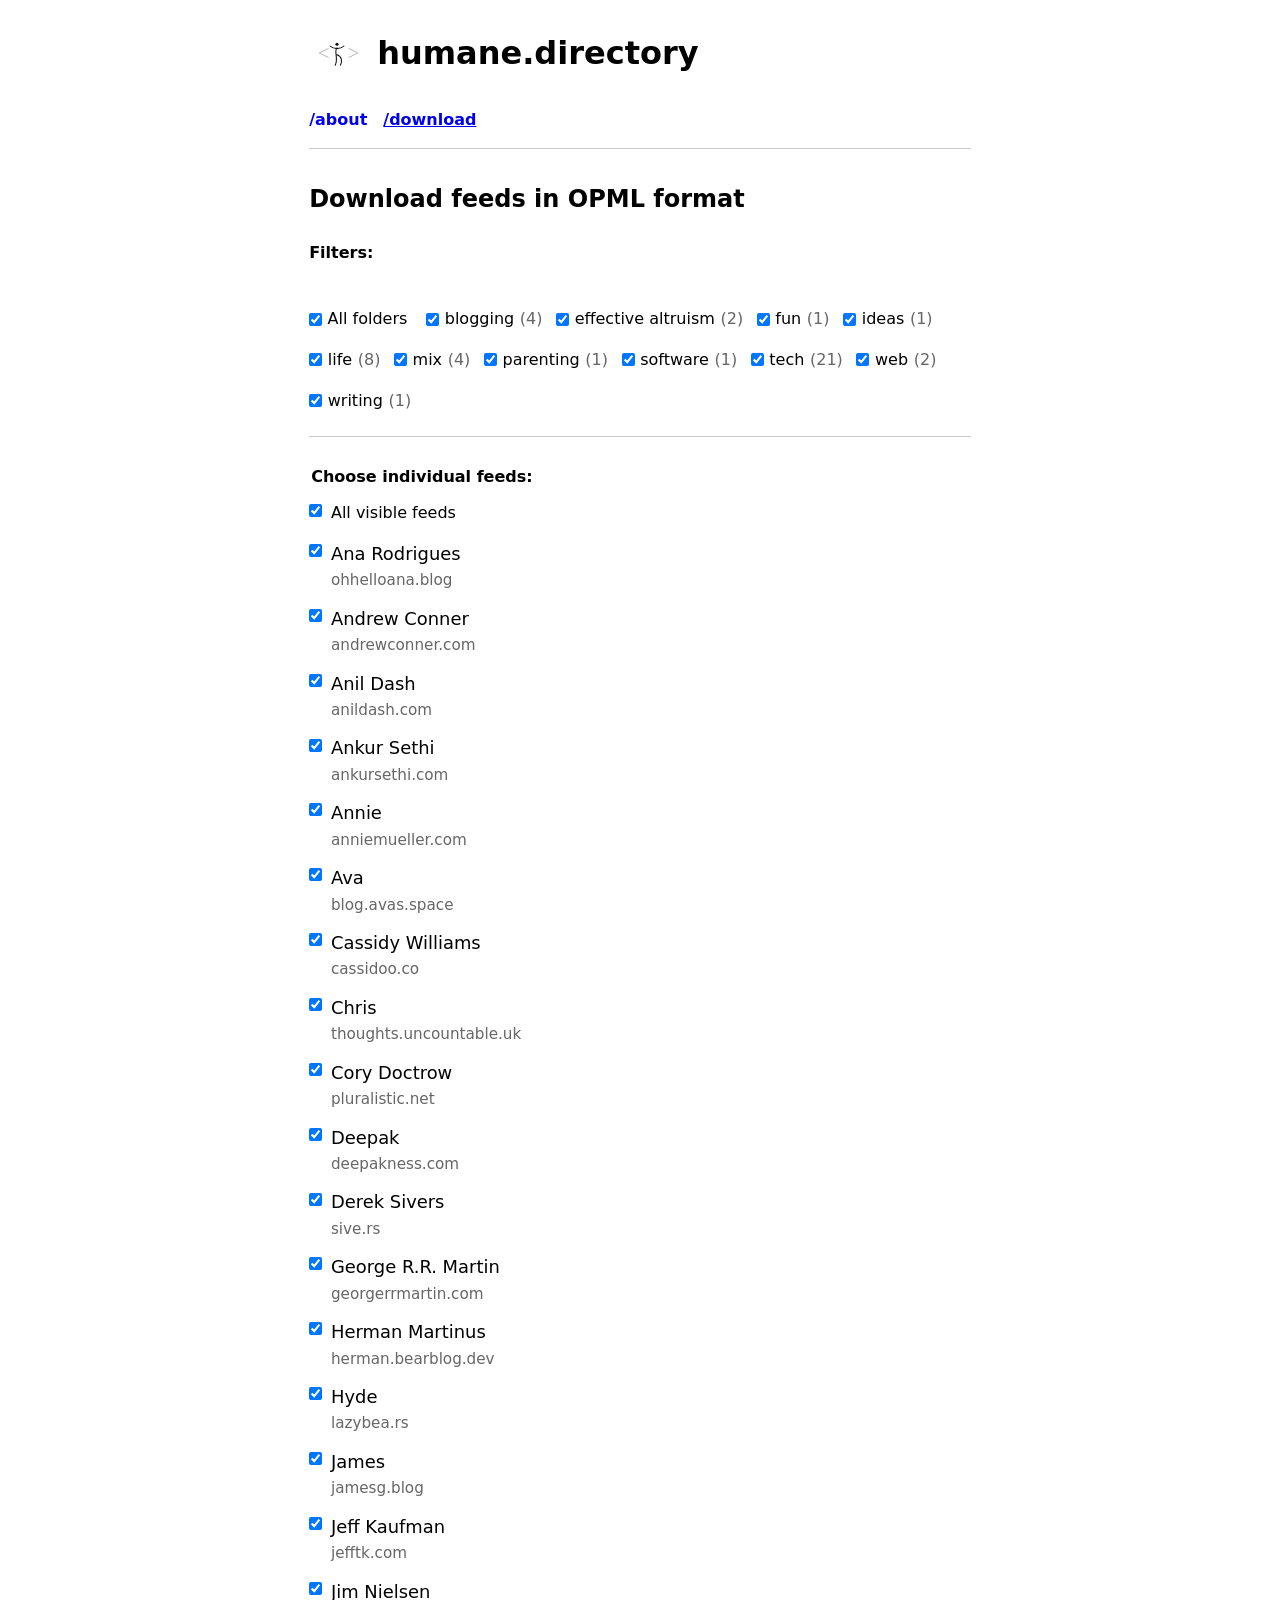
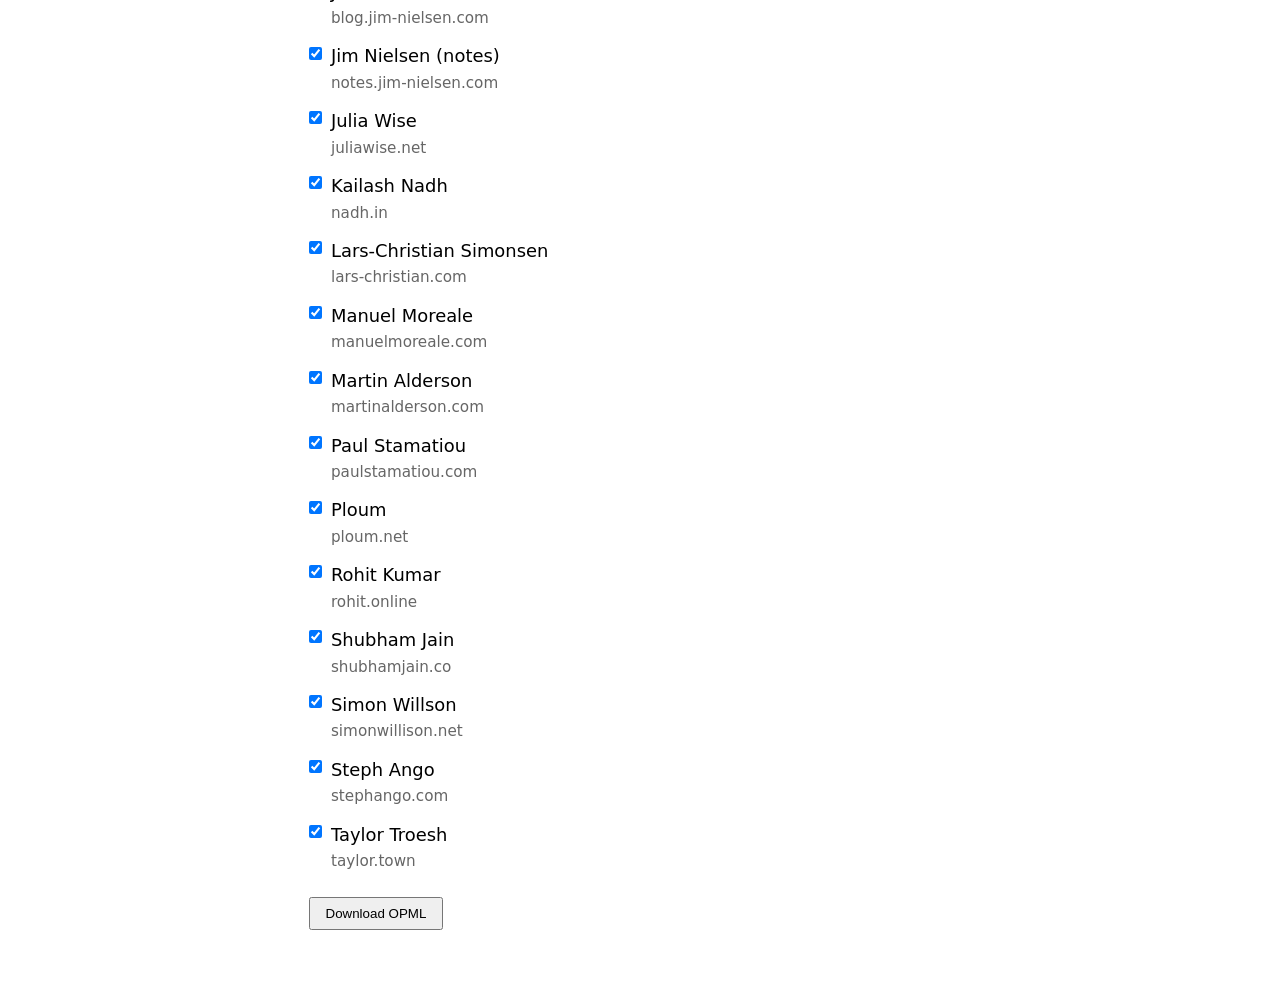
==== download/index.html @ d3d7d59a "Implement UX UI improvements" ====
<!DOCTYPE html>
<html lang="en">
<head>
  <meta charset="UTF-8">
  <meta name="viewport" content="width=device-width, initial-scale=1.0">
  <title>Download - humane.directory</title>
  <meta name="description" content="Download humane.directory feeds as an OPML file.">
  <link rel="canonical" href="https://humane.directory/download/">
  <meta property="og:title" content="Download - humane.directory">
  <meta property="og:description" content="Download humane.directory feeds as an OPML file.">
  <meta property="og:type" content="website">
  <meta property="og:site_name" content="humane.directory">
  <meta property="og:locale" content="en_US">
  <meta property="og:url" content="https://humane.directory/download/">
  <meta property="og:image" content="https://humane.directory/new-og-image.png">
  <meta property="og:image:type" content="image/png">
  <meta property="og:image:width" content="1200">
  <meta property="og:image:height" content="630">
  <meta property="og:image:alt" content="The humane.directory logo, title, and the site's opening bullet list.">
  <meta name="twitter:card" content="summary_large_image">
  <meta name="twitter:title" content="Download - humane.directory">
  <meta name="twitter:description" content="Download humane.directory feeds as an OPML file.">
  <meta name="twitter:image" content="https://humane.directory/new-og-image.png">
  <meta name="twitter:image:alt" content="The humane.directory logo, title, and the site's opening bullet list.">
  <link rel="stylesheet" href="../style.css">
</head>
<body>

  <header class="page-header">
    <div class="page-header-copy">
      <h1><a class="site-logo" href="../index.html"><img class="site-logo-mark" src="../logo.svg" alt="" width="56" height="42">humane.directory</a></h1>
    </div>
    <nav class="site-nav" aria-label="Primary">
      <ul class="site-nav-list">
        <li><a href="../about.html">/about</a></li>
        <li><a href="./" aria-current="page">/download</a></li>
      </ul>
    </nav>
  </header>

  <main>
    <section class="download-intro">
      <h2>Download feeds in OPML format</h2>
    </section>

    <form class="download-form" id="download-form">
      <fieldset class="download-fieldset download-filter-sticky">
        <legend>Filters:</legend>

        <div class="download-filter-controls">
          <label class="folder-option" for="select-all">
            <input type="checkbox" id="select-all" checked>
            <span>All folders</span>
          </label>

          <div class="folder-options" id="folder-options"></div>
        </div>
      </fieldset>

      <fieldset class="download-fieldset">
        <legend>Choose individual feeds:</legend>

        <label class="feed-option" for="select-visible-feeds">
          <input type="checkbox" id="select-visible-feeds" checked>
          <span>All visible feeds</span>
        </label>

        <div class="feed-options" id="feed-options"></div>
      </fieldset>

      <button class="download-button" id="download-button" type="submit" disabled>Download OPML</button>
      <p class="download-status" id="download-status" aria-live="polite"></p>
    </form>
  </main>

  <script>
    const selectAllCheckbox = document.getElementById('select-all');
    const selectVisibleFeedsCheckbox = document.getElementById('select-visible-feeds');
    const folderOptions = document.getElementById('folder-options');
    const feedOptions = document.getElementById('feed-options');
    const status = document.getElementById('download-status');
    const downloadForm = document.getElementById('download-form');
    const downloadButton = document.getElementById('download-button');

    let feedCatalog = [];
    let folders = [];
    let selectedFolders = new Set();
    let visibleFeedIds = new Set();
    let selectedFeedIds = new Set();

    function escapeXml(value) {
      return String(value)
        .replace(/&/g, '&amp;')
        .replace(/</g, '&lt;')
        .replace(/>/g, '&gt;')
        .replace(/"/g, '&quot;')
        .replace(/'/g, '&apos;');
    }

    function slugify(value) {
      return String(value)
        .toLowerCase()
        .replace(/[^a-z0-9]+/g, '-')
        .replace(/^-+|-+$/g, '');
    }

    function getDomain(url) {
      try {
        return new URL(url).hostname.replace(/^www\./, '');
      } catch (error) {
        return '';
      }
    }

    function createFilename(selectedFeedCount) {
      if (selectedFeedCount === feedCatalog.length) {
        return 'humane-directory-feeds.opml';
      }

      if (!selectedFeedCount) {
        return 'humane-directory-selected-feeds.opml';
      }

      return `humane-directory-selected-${selectedFeedCount}-feeds.opml`;
    }

    function setStatus(message, tone) {
      status.textContent = message;
      status.className = 'download-status';

      if (tone) {
        status.classList.add(`is-${tone}`);
      }
    }

    function getVisibleFeeds() {
      return feedCatalog.filter((feed) => visibleFeedIds.has(feed.id));
    }

    function getSelectedFeeds() {
      return feedCatalog.filter((feed) => selectedFeedIds.has(feed.id));
    }

    function updateSummary() {
      const selectedFeedCount = selectedFeedIds.size;

      downloadButton.disabled = selectedFeedCount === 0;
    }

    function renderFolderOptions() {
      folderOptions.innerHTML = '';

      folders.forEach((folder) => {
        const label = document.createElement('label');
        label.className = 'folder-option';
        label.htmlFor = `folder-${slugify(folder.tag)}`;

        const input = document.createElement('input');
        input.type = 'checkbox';
        input.id = `folder-${slugify(folder.tag)}`;
        input.dataset.folderTag = folder.tag;
        input.checked = selectedFolders.has(folder.tag);

        const text = document.createElement('span');
        text.textContent = folder.tag;

        const count = document.createElement('span');
        count.className = 'folder-option-count';
        count.textContent = `(${folder.feedIds.length})`;

        label.appendChild(input);
        label.appendChild(text);
        label.appendChild(count);
        folderOptions.appendChild(label);
      });
    }

    function renderFeedOptions() {
      feedOptions.innerHTML = '';

      const visibleFeeds = getVisibleFeeds();

      if (!visibleFeeds.length) {
        const emptyState = document.createElement('p');
        emptyState.className = 'download-empty-state';
        emptyState.textContent = 'No feeds match the selected folders.';
        feedOptions.appendChild(emptyState);
        return;
      }

      visibleFeeds.forEach((feed) => {
        const label = document.createElement('label');
        label.className = 'feed-option';
        label.htmlFor = `feed-${slugify(feed.name)}-${slugify(feed.id)}`;

        const input = document.createElement('input');
        input.type = 'checkbox';
        input.id = `feed-${slugify(feed.name)}-${slugify(feed.id)}`;
        input.dataset.feedId = feed.id;
        input.checked = selectedFeedIds.has(feed.id);

        const copy = document.createElement('span');
        copy.className = 'feed-option-copy';

        const name = document.createElement('span');
        name.className = 'feed-option-name';
        name.textContent = feed.name;

        const meta = document.createElement('span');
        meta.className = 'feed-option-meta';
        meta.textContent = feed.domain;

        copy.appendChild(name);

        if (meta.textContent) {
          copy.appendChild(meta);
        }

        label.appendChild(input);
        label.appendChild(copy);
        feedOptions.appendChild(label);
      });
    }

    function syncFolderUi() {
      const allFoldersAreSelected = selectedFolders.size === folders.length && folders.length > 0;
      const someFoldersAreSelected = selectedFolders.size > 0 && selectedFolders.size < folders.length;

      selectAllCheckbox.checked = allFoldersAreSelected;
      selectAllCheckbox.indeterminate = someFoldersAreSelected;

      document.querySelectorAll('[data-folder-tag]').forEach((checkbox) => {
        const isSelected = selectedFolders.has(checkbox.dataset.folderTag);
        checkbox.checked = isSelected;
      });
    }

    function syncFeedUi() {
      const visibleFeeds = getVisibleFeeds();
      const selectedVisibleFeedCount = visibleFeeds.filter((feed) => selectedFeedIds.has(feed.id)).length;

      selectVisibleFeedsCheckbox.disabled = visibleFeeds.length === 0;
      selectVisibleFeedsCheckbox.checked = visibleFeeds.length > 0 && selectedVisibleFeedCount === visibleFeeds.length;
      selectVisibleFeedsCheckbox.indeterminate = selectedVisibleFeedCount > 0 && selectedVisibleFeedCount < visibleFeeds.length;

      document.querySelectorAll('[data-feed-id]').forEach((checkbox) => {
        checkbox.checked = selectedFeedIds.has(checkbox.dataset.feedId);
      });

      updateSummary();
    }

    function updateVisibleFeeds(previousVisibleFeedIds = new Set()) {
      const nextVisibleFeedIds = new Set();

      folders.forEach((folder) => {
        if (!selectedFolders.has(folder.tag)) {
          return;
        }

        folder.feedIds.forEach((feedId) => nextVisibleFeedIds.add(feedId));
      });

      const nextSelectedFeedIds = new Set();

      nextVisibleFeedIds.forEach((feedId) => {
        if (selectedFeedIds.has(feedId) || !previousVisibleFeedIds.has(feedId)) {
          nextSelectedFeedIds.add(feedId);
        }
      });

      visibleFeedIds = nextVisibleFeedIds;
      selectedFeedIds = nextSelectedFeedIds;

      renderFeedOptions();
      syncFolderUi();
      syncFeedUi();
    }

    function handleSelectAllChange() {
      const previousVisibleFeedIds = new Set(visibleFeedIds);
      
      if (selectAllCheckbox.checked) {
        selectedFolders = new Set(folders.map((folder) => folder.tag));
      } else {
        selectedFolders = new Set();
      }

      setStatus('', '');
      updateVisibleFeeds(previousVisibleFeedIds);
    }

    function handleFolderSelectionChange(event) {
      const tag = event.target.dataset.folderTag;

      if (!tag) {
        return;
      }

      const previousVisibleFeedIds = new Set(visibleFeedIds);

      if (event.target.checked) {
        selectedFolders.add(tag);
      } else {
        selectedFolders.delete(tag);
      }

      setStatus('', '');
      updateVisibleFeeds(previousVisibleFeedIds);
    }

    function handleSelectVisibleFeedsChange() {
      if (selectVisibleFeedsCheckbox.checked) {
        visibleFeedIds.forEach((feedId) => selectedFeedIds.add(feedId));
      } else {
        visibleFeedIds.forEach((feedId) => selectedFeedIds.delete(feedId));
      }

      setStatus('', '');
      syncFeedUi();
    }

    function handleFeedSelectionChange(event) {
      const feedId = event.target.dataset.feedId;

      if (!feedId) {
        return;
      }

      if (event.target.checked) {
        selectedFeedIds.add(feedId);
      } else {
        selectedFeedIds.delete(feedId);
      }

      setStatus('', '');
      syncFeedUi();
    }

    function buildOpml(selectedFeedData) {
      const title = 'humane.directory export';
      const feedXml = selectedFeedData.map((feed) => (
        `  <outline text="${escapeXml(feed.name)}" title="${escapeXml(feed.name)}" type="rss" xmlUrl="${escapeXml(feed.feed)}" htmlUrl="${escapeXml(feed.url)}" />`
      )).join('\n');

      return [
        '<?xml version="1.0" encoding="UTF-8"?>',
        '<opml version="1.0">',
        '  <head>',
        `    <title>${escapeXml(title)}</title>`,
        '  </head>',
        '  <body>',
        feedXml,
        '  </body>',
        '</opml>'
      ].join('\n');
    }

    function downloadOpmlFile(opmlContent, filename) {
      const blob = new Blob([opmlContent], { type: 'text/x-opml;charset=utf-8' });
      const url = URL.createObjectURL(blob);
      const link = document.createElement('a');

      link.href = url;
      link.download = filename;
      document.body.appendChild(link);
      link.click();
      link.remove();
      URL.revokeObjectURL(url);
    }

    function createFeedCatalog(websites) {
      const feedMap = new Map();

      websites.forEach((site) => {
        if (!site.feed) {
          return;
        }

        const tags = Array.isArray(site.tags) ? site.tags.filter(Boolean) : [];

        if (!feedMap.has(site.feed)) {
          feedMap.set(site.feed, {
            id: site.feed,
            name: site.name || site.feed,
            feed: site.feed,
            url: site.url || site.feed,
            tags: new Set(tags)
          });
          return;
        }

        const existingFeed = feedMap.get(site.feed);

        tags.forEach((tag) => existingFeed.tags.add(tag));

        if (!existingFeed.url && site.url) {
          existingFeed.url = site.url;
        }

        if (!existingFeed.name && site.name) {
          existingFeed.name = site.name;
        }
      });

      return Array.from(feedMap.values())
        .map((feed) => ({
          id: feed.id,
          name: feed.name,
          feed: feed.feed,
          url: feed.url,
          tags: Array.from(feed.tags).sort((leftTag, rightTag) => leftTag.localeCompare(rightTag)),
          domain: getDomain(feed.url)
        }))
        .sort((leftFeed, rightFeed) => leftFeed.name.localeCompare(rightFeed.name));
    }

    function createFolderData(feeds) {
      const folderMap = new Map();

      feeds.forEach((feed) => {
        feed.tags.forEach((tag) => {
          if (!folderMap.has(tag)) {
            folderMap.set(tag, new Set());
          }

          folderMap.get(tag).add(feed.id);
        });
      });

      return Array.from(folderMap.entries())
        .sort(([leftTag], [rightTag]) => leftTag.localeCompare(rightTag))
        .map(([tag, feedIds]) => ({
          tag,
          feedIds: Array.from(feedIds)
        }));
    }

    async function loadDirectory() {
      setStatus('Loading feed list…', '');

      try {
        const response = await fetch('../data.json');

        if (!response.ok) {
          throw new Error('Network response was not ok');
        }

        const websites = await response.json();

        feedCatalog = createFeedCatalog(websites);
        folders = createFolderData(feedCatalog);
        selectedFolders = new Set(folders.map((folder) => folder.tag));
        selectedFeedIds = new Set();
        visibleFeedIds = new Set();

        renderFolderOptions();
        updateVisibleFeeds();
        setStatus('', '');
      } catch (error) {
        console.error('Failed to load directory data:', error);
        feedOptions.innerHTML = '<p class="download-empty-state">Could not load the feed list.</p>';
        selectVisibleFeedsCheckbox.disabled = true;
        downloadButton.disabled = true;
        setStatus('Error: Could not load the directory data. If you are viewing this locally, run a local web server first.', 'error');
      }
    }

    selectAllCheckbox.addEventListener('change', handleSelectAllChange);
    folderOptions.addEventListener('change', handleFolderSelectionChange);
    selectVisibleFeedsCheckbox.addEventListener('change', handleSelectVisibleFeedsChange);
    feedOptions.addEventListener('change', handleFeedSelectionChange);

    downloadForm.addEventListener('submit', (event) => {
      event.preventDefault();

      const selectedFeeds = getSelectedFeeds();

      if (!selectedFeeds.length) {
        setStatus('Select at least one feed before downloading.', 'error');
        return;
      }

      const opmlContent = buildOpml(selectedFeeds);
      const filename = createFilename(selectedFeeds.length);

      downloadOpmlFile(opmlContent, filename);
      setStatus(`Downloaded ${filename} with ${selectedFeeds.length} feed${selectedFeeds.length === 1 ? '' : 's'}.`, 'success');
    });

    loadDirectory();
  </script>
</body>
</html>
---- style.css ----
/* =========================================
   CSS: STRUCTURAL & SPATIAL STYLING
   ========================================= */
body {
  /* 65ch is the typographic gold standard for reading comfort */
  max-width: 65ch; 
  margin: 2rem auto;
  padding: 0 1rem;
  line-height: 1.5;
  font-family: system-ui, -apple-system, sans-serif;
}

header {
  margin-bottom: 2rem;
}

.page-header-copy p {
  margin-bottom: 0.5rem;
}

.header-list {
  margin: 0 0 1rem 1.25rem;
  padding: 0;
}

.header-list li + li {
  margin-top: 0.2rem;
}

.site-logo {
  display: inline-flex;
  align-items: center;
  gap: 0.75rem;
  color: inherit;
  text-decoration: none;
  line-height: 1;
}

.site-logo-mark {
  width: 56px;
  height: 42px;
  flex: 0 0 auto;
  border-radius: 8px;
}

.site-logo:hover {
  text-decoration: underline;
}

.site-nav {
  margin-top: 1rem;
  border-bottom: 1px solid #ccc;
  padding-bottom: 1rem;
}

.site-nav-list {
  display: flex;
  gap: 1rem;
  list-style: none;
  margin: 0;
  padding: 0;
}

.site-nav a {
  text-decoration: none;
  font-weight: bold;
}

.site-nav a:hover {
  text-decoration: underline;
}

.site-nav a[aria-current="page"] {
  text-decoration: underline;
}

/* Sticky filter navigation */
#tag-nav {
  position: sticky;
  top: 0;
  background: #fff;
  padding: 1rem 0;
  border-bottom: 1px solid #ccc; 
  margin-bottom: 2rem;
  line-height: 2.5; 
  z-index: 10;
}

.tag-btn {
  margin-right: 0.5rem;
  cursor: pointer;
}

/* Native visual feedback for the currently selected filter */
.tag-btn:disabled {
  cursor: default;
}

.site-item {
  margin-bottom: 2.5rem;
}

/* Flexbox guarantees perfect horizontal alignment */
.site-header {
  display: flex;
  align-items: center;
  flex-wrap: wrap; 
  gap: 12px; 
  margin-bottom: 0.4rem;
}

.site-item h3 {
  font-size: 1.45rem;
  margin: 0;
}

.favicon {
  width: 32px;
  height: 32px;
  border-radius: 4px; 
}

/* Squeeze the native button padding down so it acts like a small tag */
.rss-btn {
  cursor: pointer;
  font-size: 0.7rem; 
  padding: 2px 6px; 
  line-height: 1.2; 
  align-self: center; 
}

.site-item p {
  margin-top: 0;
  font-size: 1.05rem;
}

.about-photo {
  display: block;
  width: min(100%, 220px);
  height: auto;
  margin: 1rem 0 1.5rem;
  border-radius: 12px;
}

button:focus-visible, a:focus-visible {
  outline: 2px dashed #000;
  outline-offset: 3px;
}

button:disabled {
  cursor: not-allowed;
}

.download-intro {
  margin-bottom: 1.5rem;
}

.download-form {
  margin-bottom: 2rem;
}

.download-fieldset {
  margin: 0;
  padding: 0;
  border: 0;
}

.download-fieldset + .download-fieldset {
  margin-top: 1.75rem;
}

.download-filter-sticky {
  position: sticky;
  top: 0;
  background: #fff;
  padding: 0.75rem 0;
  border-bottom: 1px solid #ccc;
  z-index: 10;
}

.download-filter-sticky legend {
  display: block;
  width: 100%;
  margin: 0;
  padding: 0 0 0.75rem;
  background: #fff;
}

.download-fieldset legend {
  font-weight: bold;
  margin-bottom: 0.75rem;
}

.download-filter-controls {
  line-height: 2.2;
}

.download-help {
  margin: 0.65rem 0 0;
}

.folder-options {
  display: inline;
}

.folder-option {
  display: inline-flex;
  align-items: center;
  gap: 0.35rem;
  cursor: pointer;
  margin-right: 0.85rem;
  margin-bottom: 0.35rem;
}

.folder-option input {
  margin: 0;
}

.folder-option-count {
  color: #666;
}

.feed-options {
  display: grid;
  gap: 0.85rem;
  margin: 1rem 0 1.5rem;
}

.feed-option {
  display: flex;
  align-items: flex-start;
  gap: 0.55rem;
}

.feed-option input {
  margin: 0.2rem 0 0;
}

.feed-option-copy {
  display: grid;
  gap: 0.1rem;
}

.feed-option-name {
  font-weight: 500;
  font-size: 1.12rem;
}

.feed-option-meta {
  color: #666;
  font-size: 0.95rem;
}

.download-empty-state {
  margin: 0;
}

.download-status {
  min-height: 1.5rem;
  margin: 0.75rem 0 0;
}

.download-status.is-error {
  color: #b00020;
}

.download-status.is-success {
  color: #0a6d32;
}

.download-button {
  padding: 0.45rem 0.9rem;
}

/* =========================================
   CSS: OS-LEVEL DARK MODE
   ========================================= */
@media (prefers-color-scheme: dark) {
  body {
    background-color: #121212;
    color: #e0e0e0;
  }
  
  .site-nav {
    border-color: #333;
  }

  #tag-nav {
    background-color: #121212;
    border-bottom: 1px solid #333; 
  }

  a {
    color: #bb86fc; 
  }
  
  a:visited {
    color: #9c27b0; 
  }

  button {
    background-color: #2c2c2c;
    color: #e0e0e0;
    border: 1px solid #555;
  }

  .tag-btn:disabled {
    background-color: #121212;
    color: #777;
    border-color: #333;
  }

  .folder-option-count {
    color: #b5b5b5;
  }

  .download-filter-sticky {
    background-color: #121212;
    border-bottom-color: #333;
  }

  .download-filter-sticky legend {
    background-color: #121212;
  }

  .feed-option-meta {
    color: #b5b5b5;
  }

  .download-status.is-error {
    color: #ff9aa2;
  }

  .download-status.is-success {
    color: #7fd59a;
  }

  button:focus-visible, a:focus-visible {
    outline-color: #e0e0e0;
  }
}
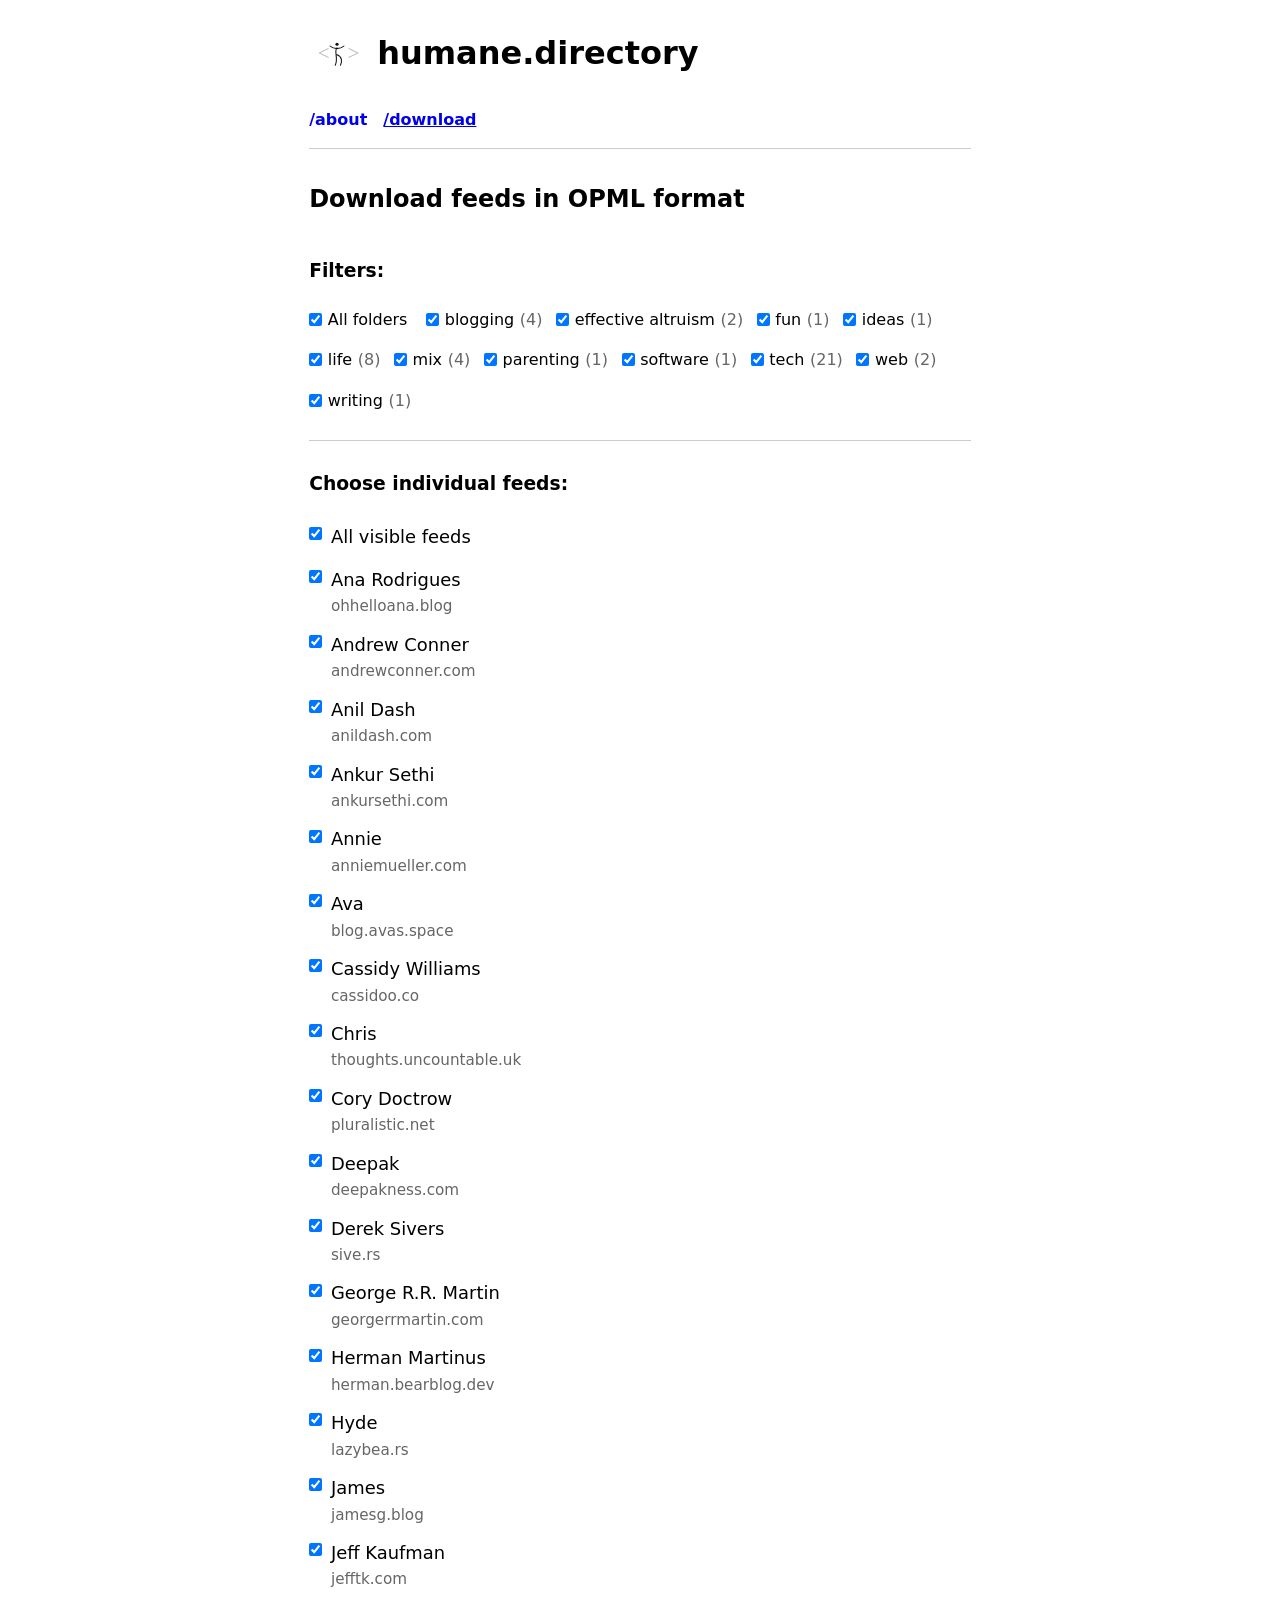
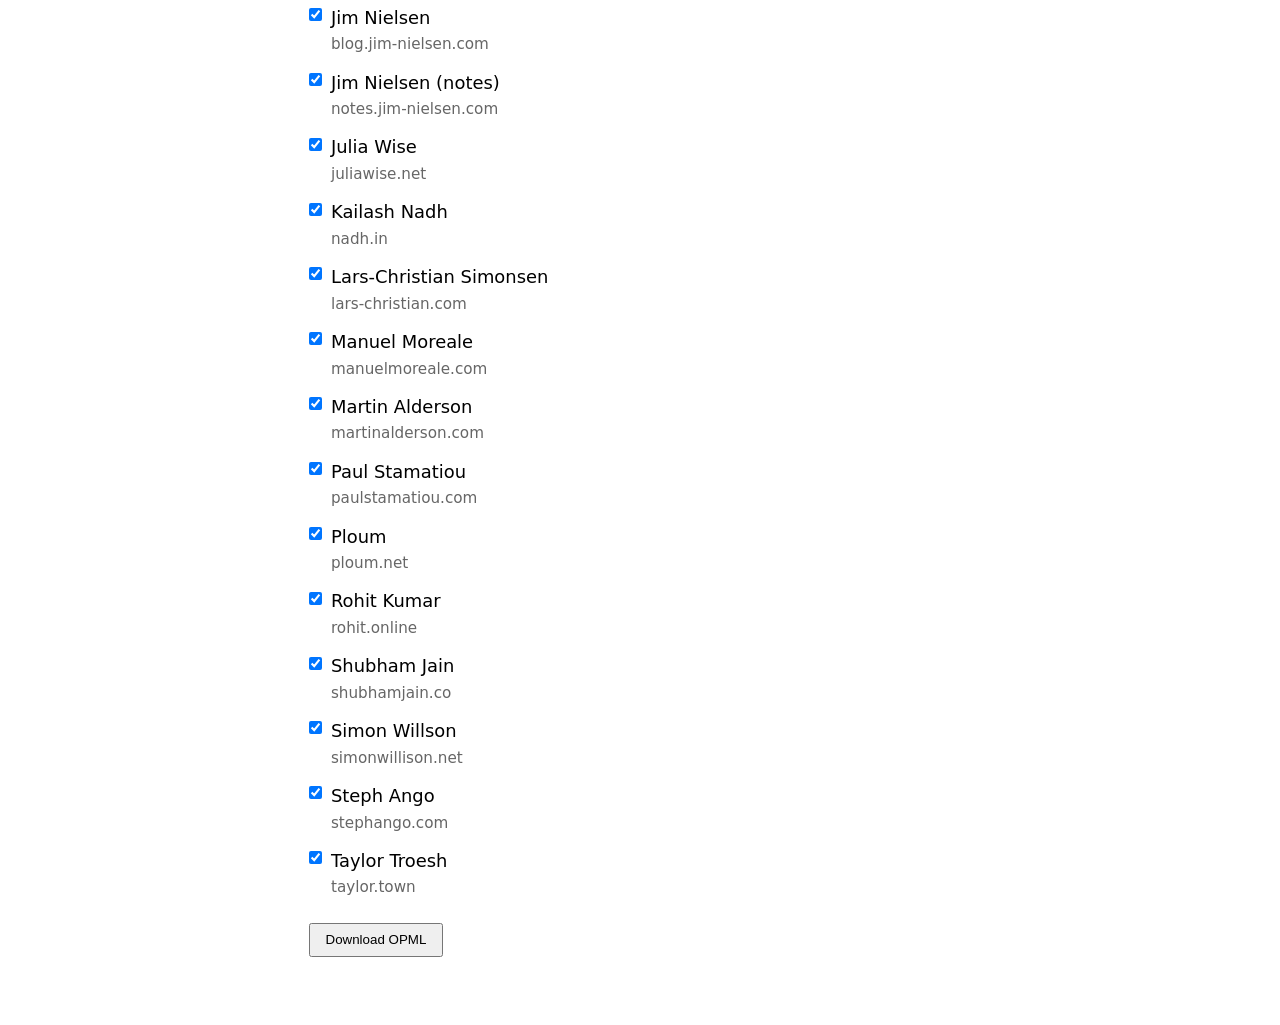
==== commit 70994314: "Adjust download page spacing" ====
--- a/download/index.html
+++ b/download/index.html
@@ -44,8 +44,8 @@
     </section>
 
     <form class="download-form" id="download-form">
-      <fieldset class="download-fieldset download-filter-sticky">
-        <legend>Filters:</legend>
+      <div class="download-section download-filter-sticky">
+        <h3 class="download-section-heading">Filters:</h3>
 
         <div class="download-filter-controls">
           <label class="folder-option" for="select-all">
@@ -55,18 +55,22 @@
 
           <div class="folder-options" id="folder-options"></div>
         </div>
-      </fieldset>
-
-      <fieldset class="download-fieldset">
-        <legend>Choose individual feeds:</legend>
-
-        <label class="feed-option" for="select-visible-feeds">
-          <input type="checkbox" id="select-visible-feeds" checked>
-          <span>All visible feeds</span>
-        </label>
-
-        <div class="feed-options" id="feed-options"></div>
-      </fieldset>
+      </div>
+
+      <div class="download-section download-feed-section">
+        <h3 class="download-section-heading">Choose individual feeds:</h3>
+
+        <div class="download-feed-controls">
+          <label class="feed-option" for="select-visible-feeds">
+            <input type="checkbox" id="select-visible-feeds" checked>
+            <span class="feed-option-copy">
+              <span class="feed-option-name">All visible feeds</span>
+            </span>
+          </label>
+
+          <div class="feed-options" id="feed-options"></div>
+        </div>
+      </div>
 
       <button class="download-button" id="download-button" type="submit" disabled>Download OPML</button>
       <p class="download-status" id="download-status" aria-live="polite"></p>
@@ -241,7 +245,7 @@
 
       selectVisibleFeedsCheckbox.disabled = visibleFeeds.length === 0;
       selectVisibleFeedsCheckbox.checked = visibleFeeds.length > 0 && selectedVisibleFeedCount === visibleFeeds.length;
-      selectVisibleFeedsCheckbox.indeterminate = selectedVisibleFeedCount > 0 && selectedVisibleFeedCount < visibleFeeds.length;
+      selectVisibleFeedsCheckbox.indeterminate = false;
 
       document.querySelectorAll('[data-feed-id]').forEach((checkbox) => {
         checkbox.checked = selectedFeedIds.has(checkbox.dataset.feedId);
--- a/style.css
+++ b/style.css
@@ -159,40 +159,39 @@
   margin-bottom: 2rem;
 }
 
-.download-fieldset {
-  margin: 0;
-  padding: 0;
-  border: 0;
-}
-
-.download-fieldset + .download-fieldset {
-  margin-top: 1.75rem;
+.download-section {
+  margin: 0;
+}
+
+.download-section + .download-section {
+  margin-top: 1rem;
 }
 
 .download-filter-sticky {
   position: sticky;
   top: 0;
   background: #fff;
-  padding: 0.75rem 0;
+  padding: 1rem 0;
   border-bottom: 1px solid #ccc;
   z-index: 10;
 }
 
-.download-filter-sticky legend {
-  display: block;
-  width: 100%;
-  margin: 0;
-  padding: 0 0 0.75rem;
-  background: #fff;
-}
-
-.download-fieldset legend {
+.download-section-heading {
   font-weight: bold;
-  margin-bottom: 0.75rem;
+  margin: 0;
+}
+
+.download-feed-section {
+  padding-top: 0.85rem;
 }
 
 .download-filter-controls {
+  padding-top: 1rem;
   line-height: 2.2;
+}
+
+.download-feed-controls {
+  padding-top: 1.6rem;
 }
 
 .download-help {
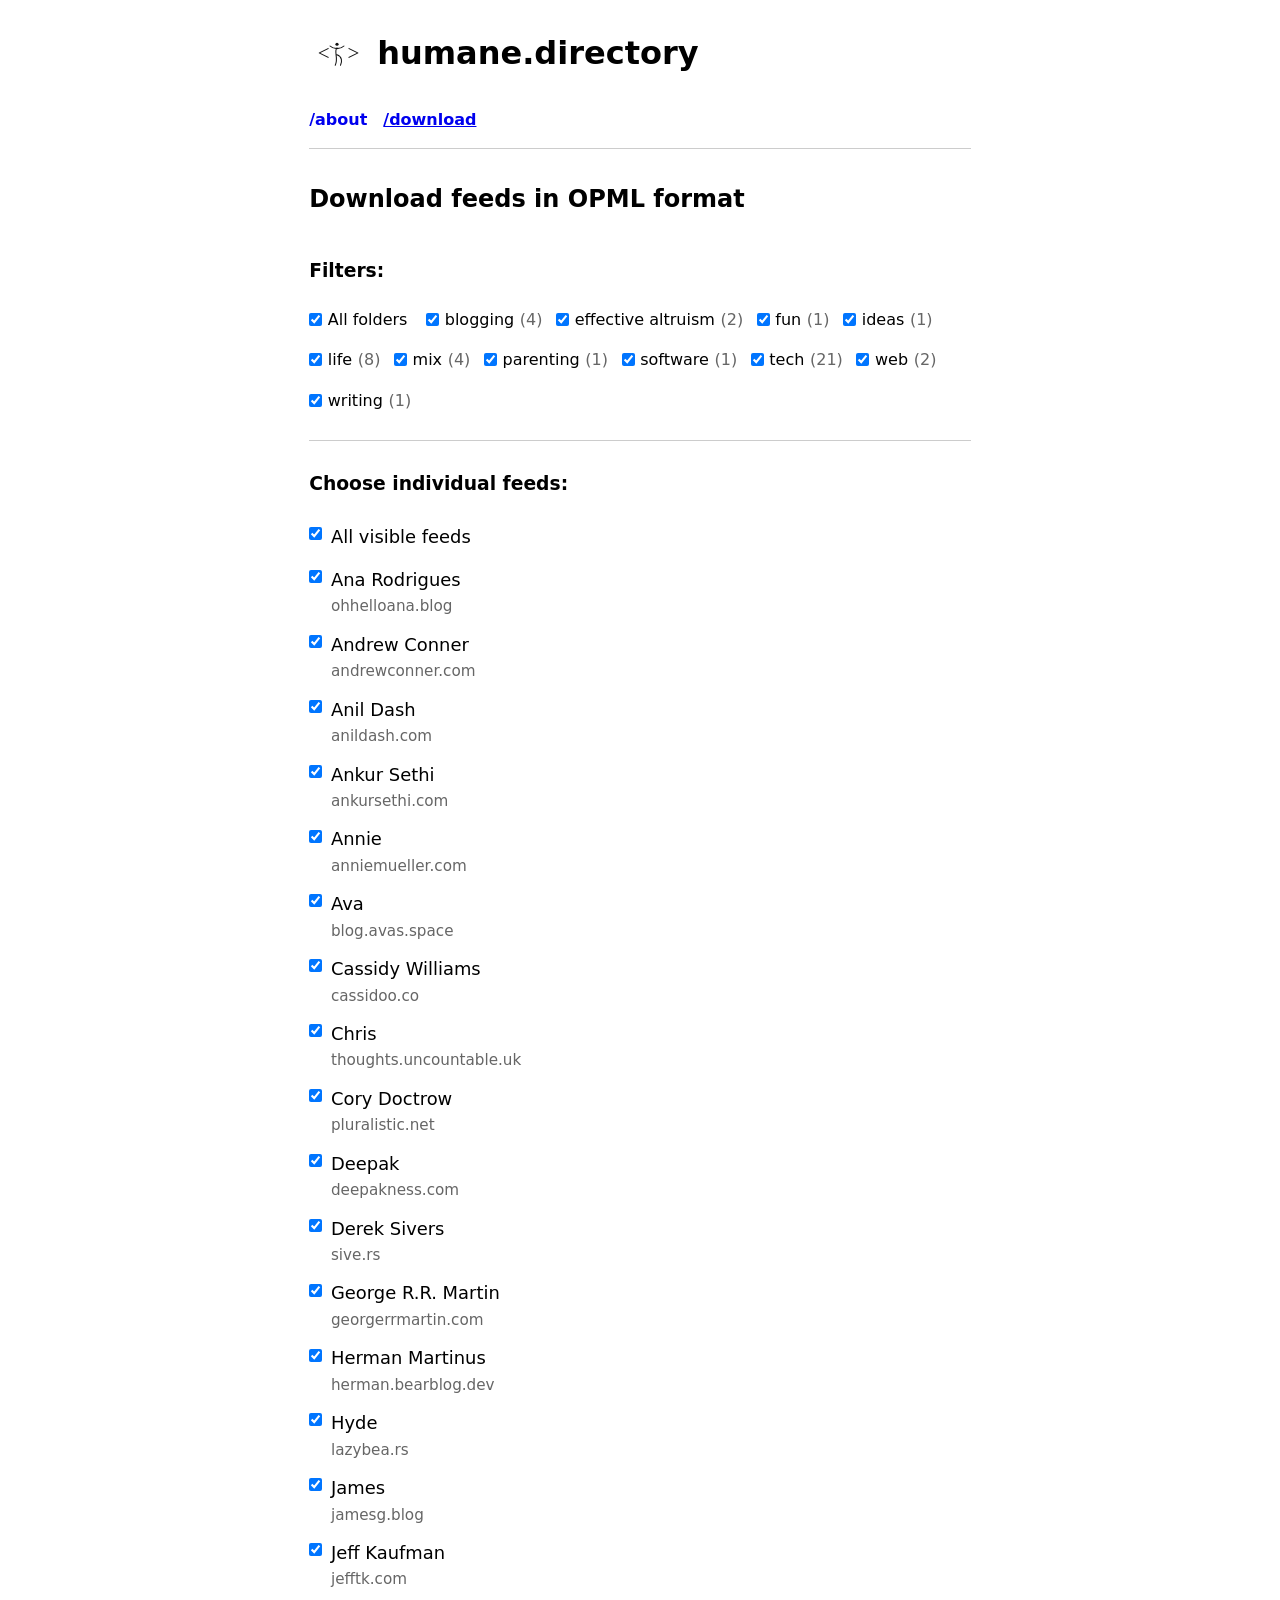
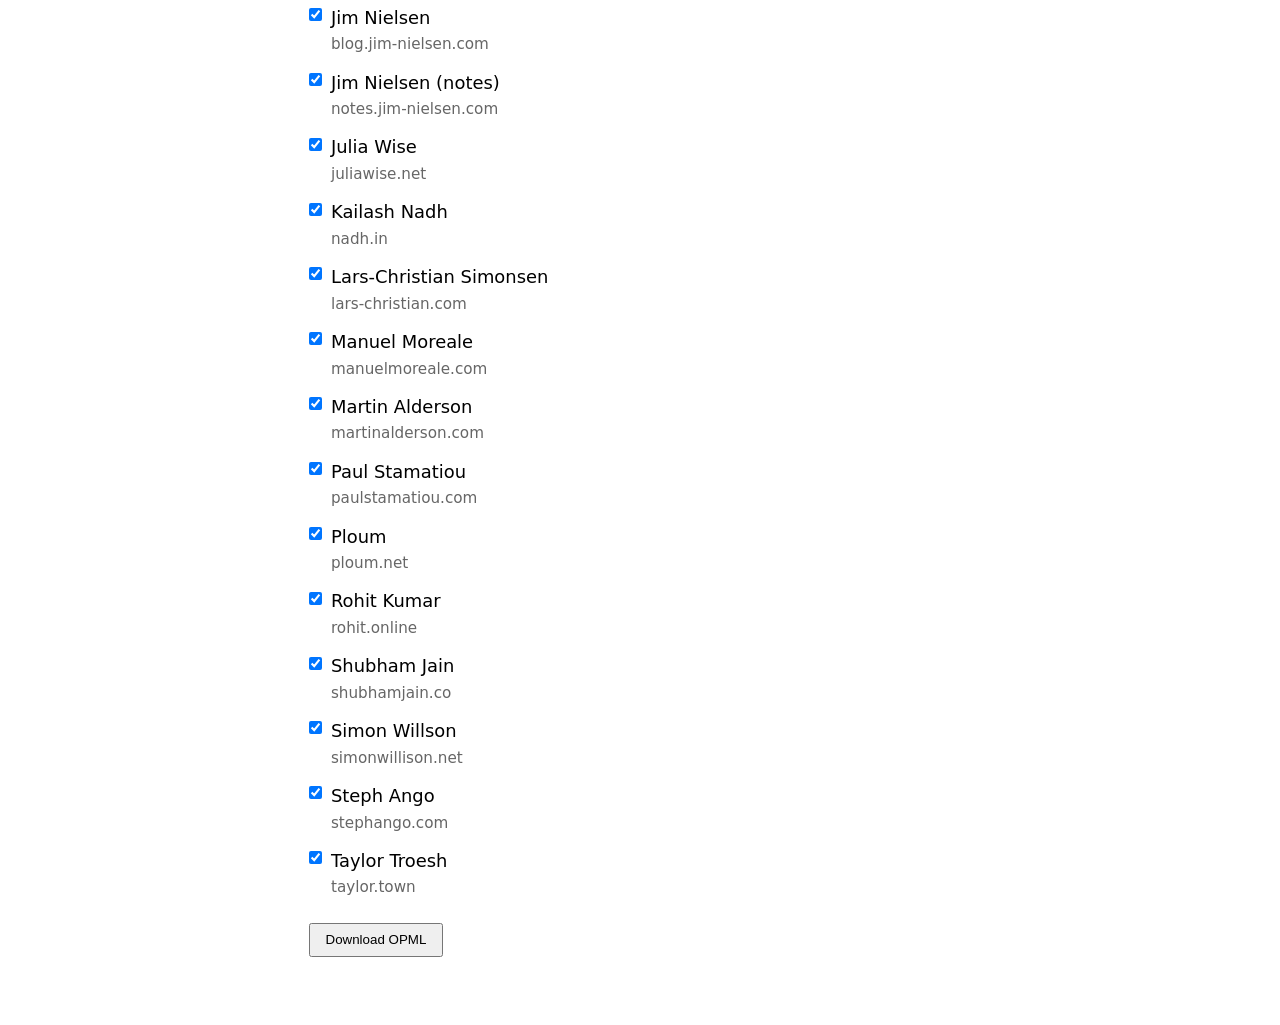
==== commit d550b496: "Update OG image with new logo" ====
--- a/download/index.html
+++ b/download/index.html
@@ -22,7 +22,9 @@
   <meta name="twitter:description" content="Download humane.directory feeds as an OPML file.">
   <meta name="twitter:image" content="https://humane.directory/new-og-image.png">
   <meta name="twitter:image:alt" content="The humane.directory logo, title, and the site's opening bullet list.">
-  <link rel="stylesheet" href="../style.css">
+  <link rel="icon" href="../favicon.svg" type="image/svg+xml">
+  <link rel="stylesheet" href="../styles/base.css">
+  <link rel="stylesheet" href="../styles/download.css">
 </head>
 <body>
 
@@ -76,423 +78,6 @@
       <p class="download-status" id="download-status" aria-live="polite"></p>
     </form>
   </main>
-
-  <script>
-    const selectAllCheckbox = document.getElementById('select-all');
-    const selectVisibleFeedsCheckbox = document.getElementById('select-visible-feeds');
-    const folderOptions = document.getElementById('folder-options');
-    const feedOptions = document.getElementById('feed-options');
-    const status = document.getElementById('download-status');
-    const downloadForm = document.getElementById('download-form');
-    const downloadButton = document.getElementById('download-button');
-
-    let feedCatalog = [];
-    let folders = [];
-    let selectedFolders = new Set();
-    let visibleFeedIds = new Set();
-    let selectedFeedIds = new Set();
-
-    function escapeXml(value) {
-      return String(value)
-        .replace(/&/g, '&amp;')
-        .replace(/</g, '&lt;')
-        .replace(/>/g, '&gt;')
-        .replace(/"/g, '&quot;')
-        .replace(/'/g, '&apos;');
-    }
-
-    function slugify(value) {
-      return String(value)
-        .toLowerCase()
-        .replace(/[^a-z0-9]+/g, '-')
-        .replace(/^-+|-+$/g, '');
-    }
-
-    function getDomain(url) {
-      try {
-        return new URL(url).hostname.replace(/^www\./, '');
-      } catch (error) {
-        return '';
-      }
-    }
-
-    function createFilename(selectedFeedCount) {
-      if (selectedFeedCount === feedCatalog.length) {
-        return 'humane-directory-feeds.opml';
-      }
-
-      if (!selectedFeedCount) {
-        return 'humane-directory-selected-feeds.opml';
-      }
-
-      return `humane-directory-selected-${selectedFeedCount}-feeds.opml`;
-    }
-
-    function setStatus(message, tone) {
-      status.textContent = message;
-      status.className = 'download-status';
-
-      if (tone) {
-        status.classList.add(`is-${tone}`);
-      }
-    }
-
-    function getVisibleFeeds() {
-      return feedCatalog.filter((feed) => visibleFeedIds.has(feed.id));
-    }
-
-    function getSelectedFeeds() {
-      return feedCatalog.filter((feed) => selectedFeedIds.has(feed.id));
-    }
-
-    function updateSummary() {
-      const selectedFeedCount = selectedFeedIds.size;
-
-      downloadButton.disabled = selectedFeedCount === 0;
-    }
-
-    function renderFolderOptions() {
-      folderOptions.innerHTML = '';
-
-      folders.forEach((folder) => {
-        const label = document.createElement('label');
-        label.className = 'folder-option';
-        label.htmlFor = `folder-${slugify(folder.tag)}`;
-
-        const input = document.createElement('input');
-        input.type = 'checkbox';
-        input.id = `folder-${slugify(folder.tag)}`;
-        input.dataset.folderTag = folder.tag;
-        input.checked = selectedFolders.has(folder.tag);
-
-        const text = document.createElement('span');
-        text.textContent = folder.tag;
-
-        const count = document.createElement('span');
-        count.className = 'folder-option-count';
-        count.textContent = `(${folder.feedIds.length})`;
-
-        label.appendChild(input);
-        label.appendChild(text);
-        label.appendChild(count);
-        folderOptions.appendChild(label);
-      });
-    }
-
-    function renderFeedOptions() {
-      feedOptions.innerHTML = '';
-
-      const visibleFeeds = getVisibleFeeds();
-
-      if (!visibleFeeds.length) {
-        const emptyState = document.createElement('p');
-        emptyState.className = 'download-empty-state';
-        emptyState.textContent = 'No feeds match the selected folders.';
-        feedOptions.appendChild(emptyState);
-        return;
-      }
-
-      visibleFeeds.forEach((feed) => {
-        const label = document.createElement('label');
-        label.className = 'feed-option';
-        label.htmlFor = `feed-${slugify(feed.name)}-${slugify(feed.id)}`;
-
-        const input = document.createElement('input');
-        input.type = 'checkbox';
-        input.id = `feed-${slugify(feed.name)}-${slugify(feed.id)}`;
-        input.dataset.feedId = feed.id;
-        input.checked = selectedFeedIds.has(feed.id);
-
-        const copy = document.createElement('span');
-        copy.className = 'feed-option-copy';
-
-        const name = document.createElement('span');
-        name.className = 'feed-option-name';
-        name.textContent = feed.name;
-
-        const meta = document.createElement('span');
-        meta.className = 'feed-option-meta';
-        meta.textContent = feed.domain;
-
-        copy.appendChild(name);
-
-        if (meta.textContent) {
-          copy.appendChild(meta);
-        }
-
-        label.appendChild(input);
-        label.appendChild(copy);
-        feedOptions.appendChild(label);
-      });
-    }
-
-    function syncFolderUi() {
-      const allFoldersAreSelected = selectedFolders.size === folders.length && folders.length > 0;
-      const someFoldersAreSelected = selectedFolders.size > 0 && selectedFolders.size < folders.length;
-
-      selectAllCheckbox.checked = allFoldersAreSelected;
-      selectAllCheckbox.indeterminate = someFoldersAreSelected;
-
-      document.querySelectorAll('[data-folder-tag]').forEach((checkbox) => {
-        const isSelected = selectedFolders.has(checkbox.dataset.folderTag);
-        checkbox.checked = isSelected;
-      });
-    }
-
-    function syncFeedUi() {
-      const visibleFeeds = getVisibleFeeds();
-      const selectedVisibleFeedCount = visibleFeeds.filter((feed) => selectedFeedIds.has(feed.id)).length;
-
-      selectVisibleFeedsCheckbox.disabled = visibleFeeds.length === 0;
-      selectVisibleFeedsCheckbox.checked = visibleFeeds.length > 0 && selectedVisibleFeedCount === visibleFeeds.length;
-      selectVisibleFeedsCheckbox.indeterminate = false;
-
-      document.querySelectorAll('[data-feed-id]').forEach((checkbox) => {
-        checkbox.checked = selectedFeedIds.has(checkbox.dataset.feedId);
-      });
-
-      updateSummary();
-    }
-
-    function updateVisibleFeeds(previousVisibleFeedIds = new Set()) {
-      const nextVisibleFeedIds = new Set();
-
-      folders.forEach((folder) => {
-        if (!selectedFolders.has(folder.tag)) {
-          return;
-        }
-
-        folder.feedIds.forEach((feedId) => nextVisibleFeedIds.add(feedId));
-      });
-
-      const nextSelectedFeedIds = new Set();
-
-      nextVisibleFeedIds.forEach((feedId) => {
-        if (selectedFeedIds.has(feedId) || !previousVisibleFeedIds.has(feedId)) {
-          nextSelectedFeedIds.add(feedId);
-        }
-      });
-
-      visibleFeedIds = nextVisibleFeedIds;
-      selectedFeedIds = nextSelectedFeedIds;
-
-      renderFeedOptions();
-      syncFolderUi();
-      syncFeedUi();
-    }
-
-    function handleSelectAllChange() {
-      const previousVisibleFeedIds = new Set(visibleFeedIds);
-      
-      if (selectAllCheckbox.checked) {
-        selectedFolders = new Set(folders.map((folder) => folder.tag));
-      } else {
-        selectedFolders = new Set();
-      }
-
-      setStatus('', '');
-      updateVisibleFeeds(previousVisibleFeedIds);
-    }
-
-    function handleFolderSelectionChange(event) {
-      const tag = event.target.dataset.folderTag;
-
-      if (!tag) {
-        return;
-      }
-
-      const previousVisibleFeedIds = new Set(visibleFeedIds);
-
-      if (event.target.checked) {
-        selectedFolders.add(tag);
-      } else {
-        selectedFolders.delete(tag);
-      }
-
-      setStatus('', '');
-      updateVisibleFeeds(previousVisibleFeedIds);
-    }
-
-    function handleSelectVisibleFeedsChange() {
-      if (selectVisibleFeedsCheckbox.checked) {
-        visibleFeedIds.forEach((feedId) => selectedFeedIds.add(feedId));
-      } else {
-        visibleFeedIds.forEach((feedId) => selectedFeedIds.delete(feedId));
-      }
-
-      setStatus('', '');
-      syncFeedUi();
-    }
-
-    function handleFeedSelectionChange(event) {
-      const feedId = event.target.dataset.feedId;
-
-      if (!feedId) {
-        return;
-      }
-
-      if (event.target.checked) {
-        selectedFeedIds.add(feedId);
-      } else {
-        selectedFeedIds.delete(feedId);
-      }
-
-      setStatus('', '');
-      syncFeedUi();
-    }
-
-    function buildOpml(selectedFeedData) {
-      const title = 'humane.directory export';
-      const feedXml = selectedFeedData.map((feed) => (
-        `  <outline text="${escapeXml(feed.name)}" title="${escapeXml(feed.name)}" type="rss" xmlUrl="${escapeXml(feed.feed)}" htmlUrl="${escapeXml(feed.url)}" />`
-      )).join('\n');
-
-      return [
-        '<?xml version="1.0" encoding="UTF-8"?>',
-        '<opml version="1.0">',
-        '  <head>',
-        `    <title>${escapeXml(title)}</title>`,
-        '  </head>',
-        '  <body>',
-        feedXml,
-        '  </body>',
-        '</opml>'
-      ].join('\n');
-    }
-
-    function downloadOpmlFile(opmlContent, filename) {
-      const blob = new Blob([opmlContent], { type: 'text/x-opml;charset=utf-8' });
-      const url = URL.createObjectURL(blob);
-      const link = document.createElement('a');
-
-      link.href = url;
-      link.download = filename;
-      document.body.appendChild(link);
-      link.click();
-      link.remove();
-      URL.revokeObjectURL(url);
-    }
-
-    function createFeedCatalog(websites) {
-      const feedMap = new Map();
-
-      websites.forEach((site) => {
-        if (!site.feed) {
-          return;
-        }
-
-        const tags = Array.isArray(site.tags) ? site.tags.filter(Boolean) : [];
-
-        if (!feedMap.has(site.feed)) {
-          feedMap.set(site.feed, {
-            id: site.feed,
-            name: site.name || site.feed,
-            feed: site.feed,
-            url: site.url || site.feed,
-            tags: new Set(tags)
-          });
-          return;
-        }
-
-        const existingFeed = feedMap.get(site.feed);
-
-        tags.forEach((tag) => existingFeed.tags.add(tag));
-
-        if (!existingFeed.url && site.url) {
-          existingFeed.url = site.url;
-        }
-
-        if (!existingFeed.name && site.name) {
-          existingFeed.name = site.name;
-        }
-      });
-
-      return Array.from(feedMap.values())
-        .map((feed) => ({
-          id: feed.id,
-          name: feed.name,
-          feed: feed.feed,
-          url: feed.url,
-          tags: Array.from(feed.tags).sort((leftTag, rightTag) => leftTag.localeCompare(rightTag)),
-          domain: getDomain(feed.url)
-        }))
-        .sort((leftFeed, rightFeed) => leftFeed.name.localeCompare(rightFeed.name));
-    }
-
-    function createFolderData(feeds) {
-      const folderMap = new Map();
-
-      feeds.forEach((feed) => {
-        feed.tags.forEach((tag) => {
-          if (!folderMap.has(tag)) {
-            folderMap.set(tag, new Set());
-          }
-
-          folderMap.get(tag).add(feed.id);
-        });
-      });
-
-      return Array.from(folderMap.entries())
-        .sort(([leftTag], [rightTag]) => leftTag.localeCompare(rightTag))
-        .map(([tag, feedIds]) => ({
-          tag,
-          feedIds: Array.from(feedIds)
-        }));
-    }
-
-    async function loadDirectory() {
-      setStatus('Loading feed list…', '');
-
-      try {
-        const response = await fetch('../data.json');
-
-        if (!response.ok) {
-          throw new Error('Network response was not ok');
-        }
-
-        const websites = await response.json();
-
-        feedCatalog = createFeedCatalog(websites);
-        folders = createFolderData(feedCatalog);
-        selectedFolders = new Set(folders.map((folder) => folder.tag));
-        selectedFeedIds = new Set();
-        visibleFeedIds = new Set();
-
-        renderFolderOptions();
-        updateVisibleFeeds();
-        setStatus('', '');
-      } catch (error) {
-        console.error('Failed to load directory data:', error);
-        feedOptions.innerHTML = '<p class="download-empty-state">Could not load the feed list.</p>';
-        selectVisibleFeedsCheckbox.disabled = true;
-        downloadButton.disabled = true;
-        setStatus('Error: Could not load the directory data. If you are viewing this locally, run a local web server first.', 'error');
-      }
-    }
-
-    selectAllCheckbox.addEventListener('change', handleSelectAllChange);
-    folderOptions.addEventListener('change', handleFolderSelectionChange);
-    selectVisibleFeedsCheckbox.addEventListener('change', handleSelectVisibleFeedsChange);
-    feedOptions.addEventListener('change', handleFeedSelectionChange);
-
-    downloadForm.addEventListener('submit', (event) => {
-      event.preventDefault();
-
-      const selectedFeeds = getSelectedFeeds();
-
-      if (!selectedFeeds.length) {
-        setStatus('Select at least one feed before downloading.', 'error');
-        return;
-      }
-
-      const opmlContent = buildOpml(selectedFeeds);
-      const filename = createFilename(selectedFeeds.length);
-
-      downloadOpmlFile(opmlContent, filename);
-      setStatus(`Downloaded ${filename} with ${selectedFeeds.length} feed${selectedFeeds.length === 1 ? '' : 's'}.`, 'success');
-    });
-
-    loadDirectory();
-  </script>
+  <script type="module" src="../scripts/pages/download.js"></script>
 </body>
 </html>
--- a/styles/base.css
+++ b/styles/base.css
@@ -0,0 +1,129 @@
+body {
+  max-width: 65ch;
+  margin: 2rem auto;
+  padding: 0 1rem;
+  line-height: 1.5;
+  font-family: system-ui, -apple-system, sans-serif;
+}
+
+header {
+  margin-bottom: 2rem;
+}
+
+.page-header-copy p {
+  margin-bottom: 0.5rem;
+}
+
+.header-list {
+  margin: 0 0 1rem 1.25rem;
+  padding: 0;
+}
+
+.header-list li + li {
+  margin-top: 0.2rem;
+}
+
+.site-logo {
+  display: inline-flex;
+  align-items: center;
+  gap: 0.75rem;
+  color: inherit;
+  text-decoration: none;
+  line-height: 1;
+}
+
+.site-logo-mark {
+  width: 56px;
+  height: 42px;
+  flex: 0 0 auto;
+  border-radius: 8px;
+}
+
+.site-logo:hover {
+  text-decoration: underline;
+}
+
+.site-nav {
+  margin-top: 1rem;
+  border-bottom: 1px solid #ccc;
+  padding-bottom: 1rem;
+}
+
+.site-nav-list {
+  display: flex;
+  gap: 1rem;
+  list-style: none;
+  margin: 0;
+  padding: 0;
+}
+
+.site-nav a {
+  text-decoration: none;
+  font-weight: bold;
+}
+
+.site-nav a:hover {
+  text-decoration: underline;
+}
+
+.site-nav a[aria-current='page'] {
+  text-decoration: underline;
+}
+
+.about-photo {
+  display: block;
+  width: min(100%, 220px);
+  height: auto;
+  margin: 1rem 0 1.5rem;
+  border-radius: 12px;
+}
+
+.page-error {
+  color: #b00020;
+}
+
+button:focus-visible,
+a:focus-visible,
+input:focus-visible {
+  outline: 2px dashed #000;
+  outline-offset: 3px;
+}
+
+button:disabled {
+  cursor: not-allowed;
+}
+
+@media (prefers-color-scheme: dark) {
+  body {
+    background-color: #121212;
+    color: #e0e0e0;
+  }
+
+  .site-nav {
+    border-color: #333;
+  }
+
+  a {
+    color: #bb86fc;
+  }
+
+  a:visited {
+    color: #9c27b0;
+  }
+
+  button {
+    background-color: #2c2c2c;
+    color: #e0e0e0;
+    border: 1px solid #555;
+  }
+
+  .page-error {
+    color: #ff9aa2;
+  }
+
+  button:focus-visible,
+  a:focus-visible,
+  input:focus-visible {
+    outline-color: #e0e0e0;
+  }
+}
--- a/styles/download.css
+++ b/styles/download.css
@@ -0,0 +1,135 @@
+.download-intro {
+  margin-bottom: 1.5rem;
+}
+
+.download-form {
+  margin-bottom: 2rem;
+}
+
+.download-section {
+  margin: 0;
+}
+
+.download-section + .download-section {
+  margin-top: 1rem;
+}
+
+.download-filter-sticky {
+  position: sticky;
+  top: 0;
+  background: #fff;
+  padding: 1rem 0;
+  border-bottom: 1px solid #ccc;
+  z-index: 10;
+}
+
+.download-section-heading {
+  font-weight: bold;
+  margin: 0;
+}
+
+.download-feed-section {
+  padding-top: 0.85rem;
+}
+
+.download-filter-controls {
+  padding-top: 1rem;
+  line-height: 2.2;
+}
+
+.download-feed-controls {
+  padding-top: 1.6rem;
+}
+
+.folder-options {
+  display: inline;
+}
+
+.folder-option {
+  display: inline-flex;
+  align-items: center;
+  gap: 0.35rem;
+  cursor: pointer;
+  margin-right: 0.85rem;
+  margin-bottom: 0.35rem;
+}
+
+.folder-option input {
+  margin: 0;
+}
+
+.folder-option-count {
+  color: #666;
+}
+
+.feed-options {
+  display: grid;
+  gap: 0.85rem;
+  margin: 1rem 0 1.5rem;
+}
+
+.feed-option {
+  display: flex;
+  align-items: flex-start;
+  gap: 0.55rem;
+}
+
+.feed-option input {
+  margin: 0.2rem 0 0;
+}
+
+.feed-option-copy {
+  display: grid;
+  gap: 0.1rem;
+}
+
+.feed-option-name {
+  font-weight: 500;
+  font-size: 1.12rem;
+}
+
+.feed-option-meta {
+  color: #666;
+  font-size: 0.95rem;
+}
+
+.download-empty-state {
+  margin: 0;
+}
+
+.download-status {
+  min-height: 1.5rem;
+  margin: 0.75rem 0 0;
+}
+
+.download-status.is-error {
+  color: #b00020;
+}
+
+.download-status.is-success {
+  color: #0a6d32;
+}
+
+.download-button {
+  padding: 0.45rem 0.9rem;
+}
+
+@media (prefers-color-scheme: dark) {
+  .download-filter-sticky {
+    background-color: #121212;
+    border-bottom-color: #333;
+  }
+
+  .folder-option-count,
+  .feed-option-meta {
+    color: #b5b5b5;
+  }
+
+  .download-status.is-error {
+    color: #ff9aa2;
+  }
+
+  .download-status.is-success {
+    color: #7fd59a;
+  }
+}
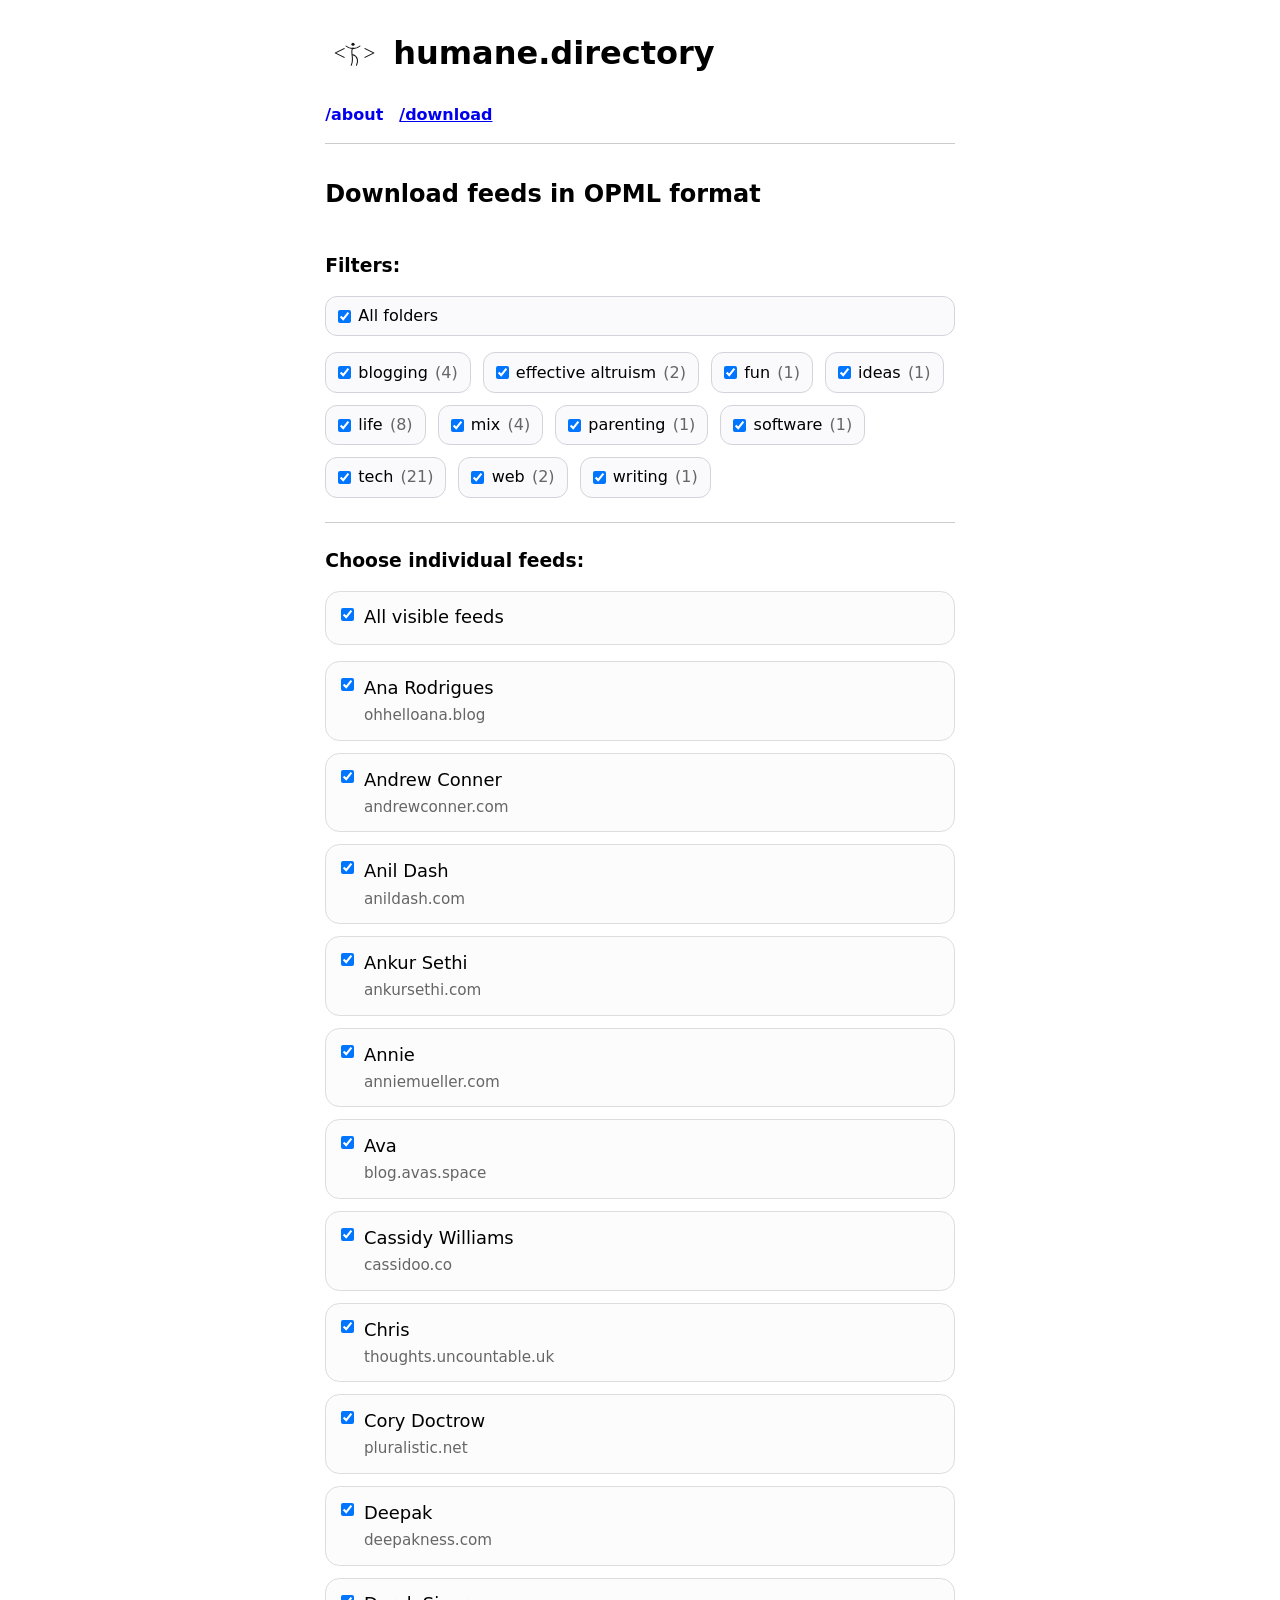
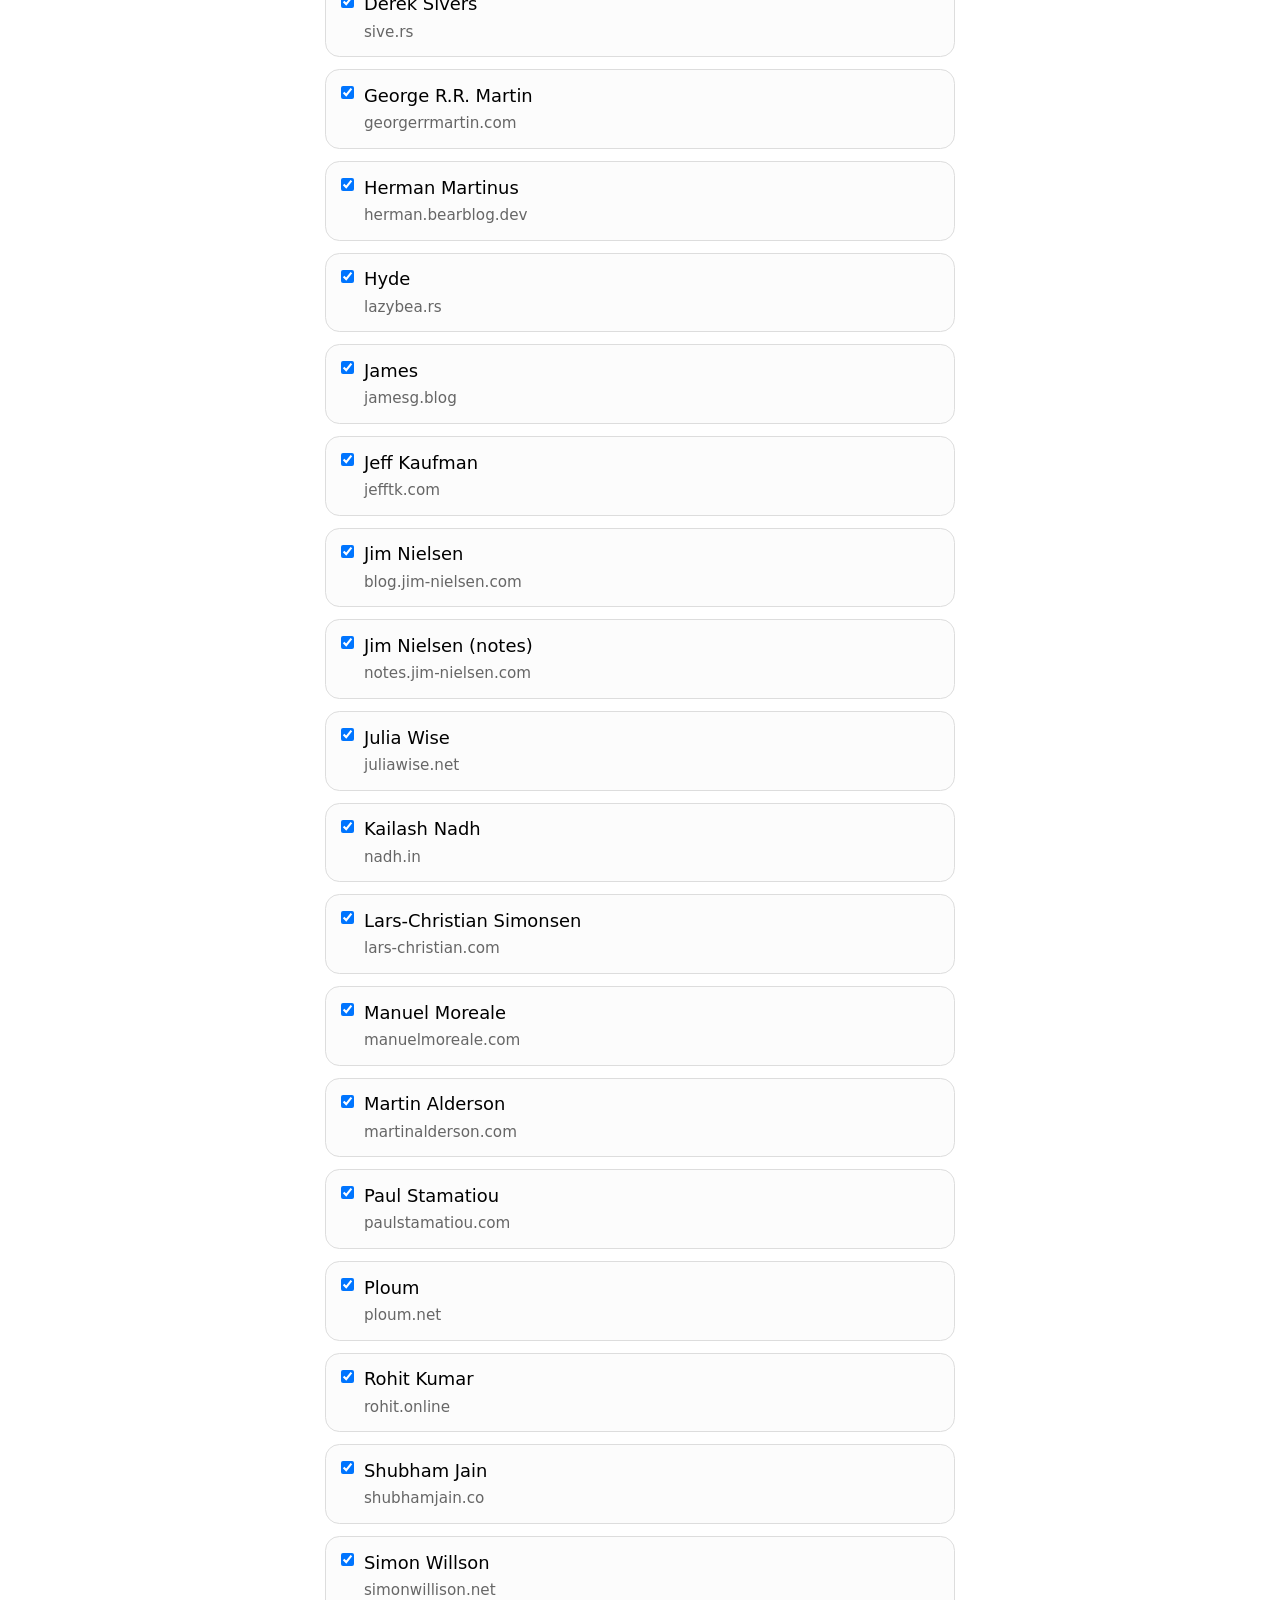
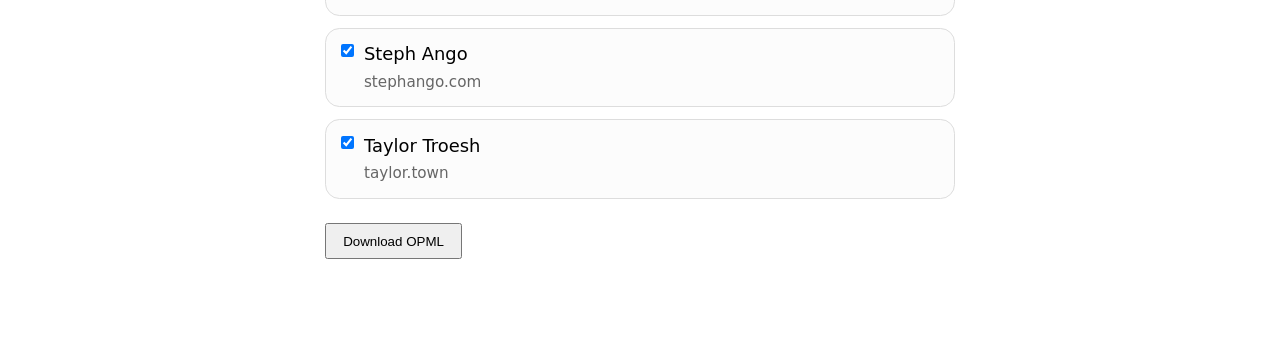
==== commit 822509c9: "Fix og image spacing issues" ====
--- a/download/index.html
+++ b/download/index.html
@@ -16,12 +16,12 @@
   <meta property="og:image:type" content="image/png">
   <meta property="og:image:width" content="1200">
   <meta property="og:image:height" content="630">
-  <meta property="og:image:alt" content="The humane.directory logo, title, and the site's opening bullet list.">
+  <meta property="og:image:alt" content="The humane.directory logo and title with a short description of personal websites with RSS and Atom feeds.">
   <meta name="twitter:card" content="summary_large_image">
   <meta name="twitter:title" content="Download - humane.directory">
   <meta name="twitter:description" content="Download humane.directory feeds as an OPML file.">
   <meta name="twitter:image" content="https://humane.directory/new-og-image.png">
-  <meta name="twitter:image:alt" content="The humane.directory logo, title, and the site's opening bullet list.">
+  <meta name="twitter:image:alt" content="The humane.directory logo and title with a short description of personal websites with RSS and Atom feeds.">
   <link rel="icon" href="../favicon.svg" type="image/svg+xml">
   <link rel="stylesheet" href="../styles/base.css">
   <link rel="stylesheet" href="../styles/download.css">
--- a/styles/base.css
+++ b/styles/base.css
@@ -1,26 +1,57 @@
+:root {
+  --space-1: 0.25rem;
+  --space-2: 0.5rem;
+  --space-3: 0.75rem;
+  --space-4: 1rem;
+  --space-5: 1.5rem;
+  --space-6: 2rem;
+  --space-7: 2.5rem;
+  --border-subtle: #ccc;
+  --text-muted: #666;
+}
+
+*,
+*::before,
+*::after {
+  box-sizing: border-box;
+}
+
 body {
   max-width: 65ch;
-  margin: 2rem auto;
-  padding: 0 1rem;
+  margin: var(--space-6) auto;
+  padding: 0 var(--space-4);
   line-height: 1.5;
   font-family: system-ui, -apple-system, sans-serif;
 }
 
-header {
-  margin-bottom: 2rem;
+.page-header {
+  display: grid;
+  gap: var(--space-4);
+  margin-bottom: var(--space-6);
+}
+
+.page-header h1 {
+  margin: 0;
+}
+
+.page-header-copy {
+  display: grid;
+  gap: var(--space-2);
 }
 
 .page-header-copy p {
-  margin-bottom: 0.5rem;
+  margin: 0;
 }
 
 .header-list {
-  margin: 0 0 1rem 1.25rem;
+  display: grid;
+  gap: var(--space-1);
+  margin: 0 0 0 1.25rem;
   padding: 0;
 }
 
 .header-list li + li {
-  margin-top: 0.2rem;
+  margin-top: 0;
 }
 
 .site-logo {
@@ -44,14 +75,14 @@
 }
 
 .site-nav {
-  margin-top: 1rem;
-  border-bottom: 1px solid #ccc;
-  padding-bottom: 1rem;
+  border-bottom: 1px solid var(--border-subtle);
+  padding-bottom: var(--space-4);
 }
 
 .site-nav-list {
   display: flex;
-  gap: 1rem;
+  flex-wrap: wrap;
+  gap: var(--space-4);
   list-style: none;
   margin: 0;
   padding: 0;
@@ -74,8 +105,16 @@
   display: block;
   width: min(100%, 220px);
   height: auto;
-  margin: 1rem 0 1.5rem;
+  margin: var(--space-4) 0 var(--space-5);
   border-radius: 12px;
+}
+
+.page-header + main > :first-child {
+  margin-top: 0;
+}
+
+.page-header + main > :last-child {
+  margin-bottom: 0;
 }
 
 .page-error {
--- a/styles/download.css
+++ b/styles/download.css
@@ -1,9 +1,11 @@
 .download-intro {
-  margin-bottom: 1.5rem;
+  margin-bottom: var(--space-5);
 }
 
 .download-form {
-  margin-bottom: 2rem;
+  display: grid;
+  gap: var(--space-5);
+  margin-bottom: var(--space-6);
 }
 
 .download-section {
@@ -11,15 +13,15 @@
 }
 
 .download-section + .download-section {
-  margin-top: 1rem;
+  margin-top: 0;
 }
 
 .download-filter-sticky {
   position: sticky;
   top: 0;
   background: #fff;
-  padding: 1rem 0;
-  border-bottom: 1px solid #ccc;
+  padding: var(--space-4) 0 var(--space-5);
+  border-bottom: 1px solid var(--border-subtle);
   z-index: 10;
 }
 
@@ -28,30 +30,34 @@
   margin: 0;
 }
 
-.download-feed-section {
-  padding-top: 0.85rem;
-}
-
 .download-filter-controls {
-  padding-top: 1rem;
-  line-height: 2.2;
+  display: grid;
+  gap: var(--space-4);
+  padding-top: var(--space-4);
 }
 
 .download-feed-controls {
-  padding-top: 1.6rem;
+  display: grid;
+  gap: var(--space-4);
+  padding-top: var(--space-4);
 }
 
 .folder-options {
-  display: inline;
+  display: flex;
+  flex-wrap: wrap;
+  gap: var(--space-3);
 }
 
 .folder-option {
   display: inline-flex;
   align-items: center;
-  gap: 0.35rem;
+  gap: 0.45rem;
   cursor: pointer;
-  margin-right: 0.85rem;
-  margin-bottom: 0.35rem;
+  margin: 0;
+  padding: 0.45rem 0.75rem;
+  border: 1px solid #d3d3dc;
+  border-radius: 0.75rem;
+  background: #fafafc;
 }
 
 .folder-option input {
@@ -59,19 +65,24 @@
 }
 
 .folder-option-count {
-  color: #666;
+  color: var(--text-muted);
 }
 
 .feed-options {
   display: grid;
-  gap: 0.85rem;
-  margin: 1rem 0 1.5rem;
+  gap: var(--space-3);
+  margin: 0;
 }
 
 .feed-option {
-  display: flex;
+  display: grid;
+  grid-template-columns: auto 1fr;
   align-items: flex-start;
-  gap: 0.55rem;
+  gap: 0.65rem;
+  padding: 0.8rem 0.9rem;
+  border: 1px solid #ddd;
+  border-radius: 0.9rem;
+  background: #fcfcfc;
 }
 
 .feed-option input {
@@ -80,7 +91,7 @@
 
 .feed-option-copy {
   display: grid;
-  gap: 0.1rem;
+  gap: 0.15rem;
 }
 
 .feed-option-name {
@@ -89,7 +100,7 @@
 }
 
 .feed-option-meta {
-  color: #666;
+  color: var(--text-muted);
   font-size: 0.95rem;
 }
 
@@ -99,7 +110,7 @@
 
 .download-status {
   min-height: 1.5rem;
-  margin: 0.75rem 0 0;
+  margin: 0;
 }
 
 .download-status.is-error {
@@ -111,13 +122,40 @@
 }
 
 .download-button {
-  padding: 0.45rem 0.9rem;
+  justify-self: start;
+  padding: 0.55rem 1rem;
+}
+
+@media (max-width: 40rem) {
+  .folder-options {
+    gap: var(--space-2);
+    width: 100%;
+  }
+
+  .folder-option {
+    padding: 0.4rem 0.65rem;
+    font-size: 0.95rem;
+  }
+
+  .feed-option {
+    padding: 0.7rem 0.8rem;
+  }
 }
 
 @media (prefers-color-scheme: dark) {
   .download-filter-sticky {
     background-color: #121212;
     border-bottom-color: #333;
+  }
+
+  .folder-option {
+    background-color: #1d1d1d;
+    border-color: #404040;
+  }
+
+  .feed-option {
+    background-color: #191919;
+    border-color: #333;
   }
 
   .folder-option-count,
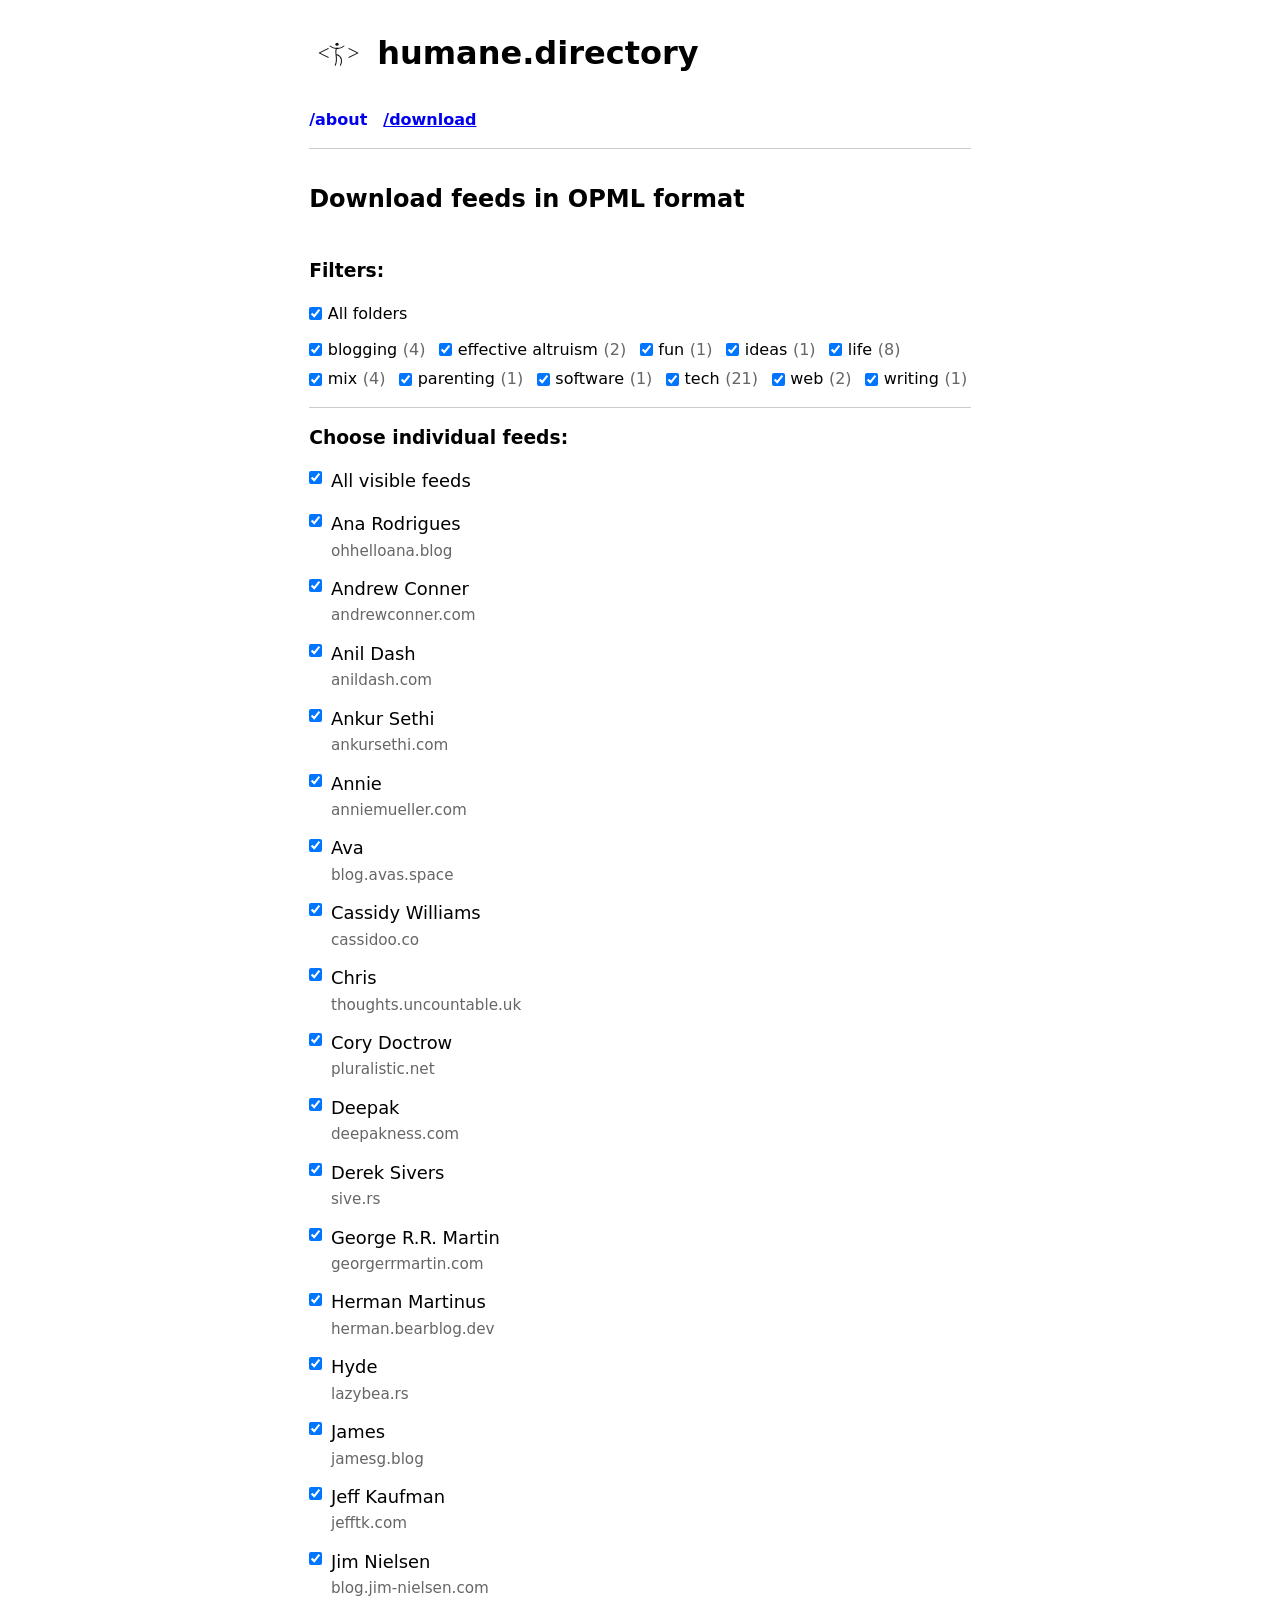
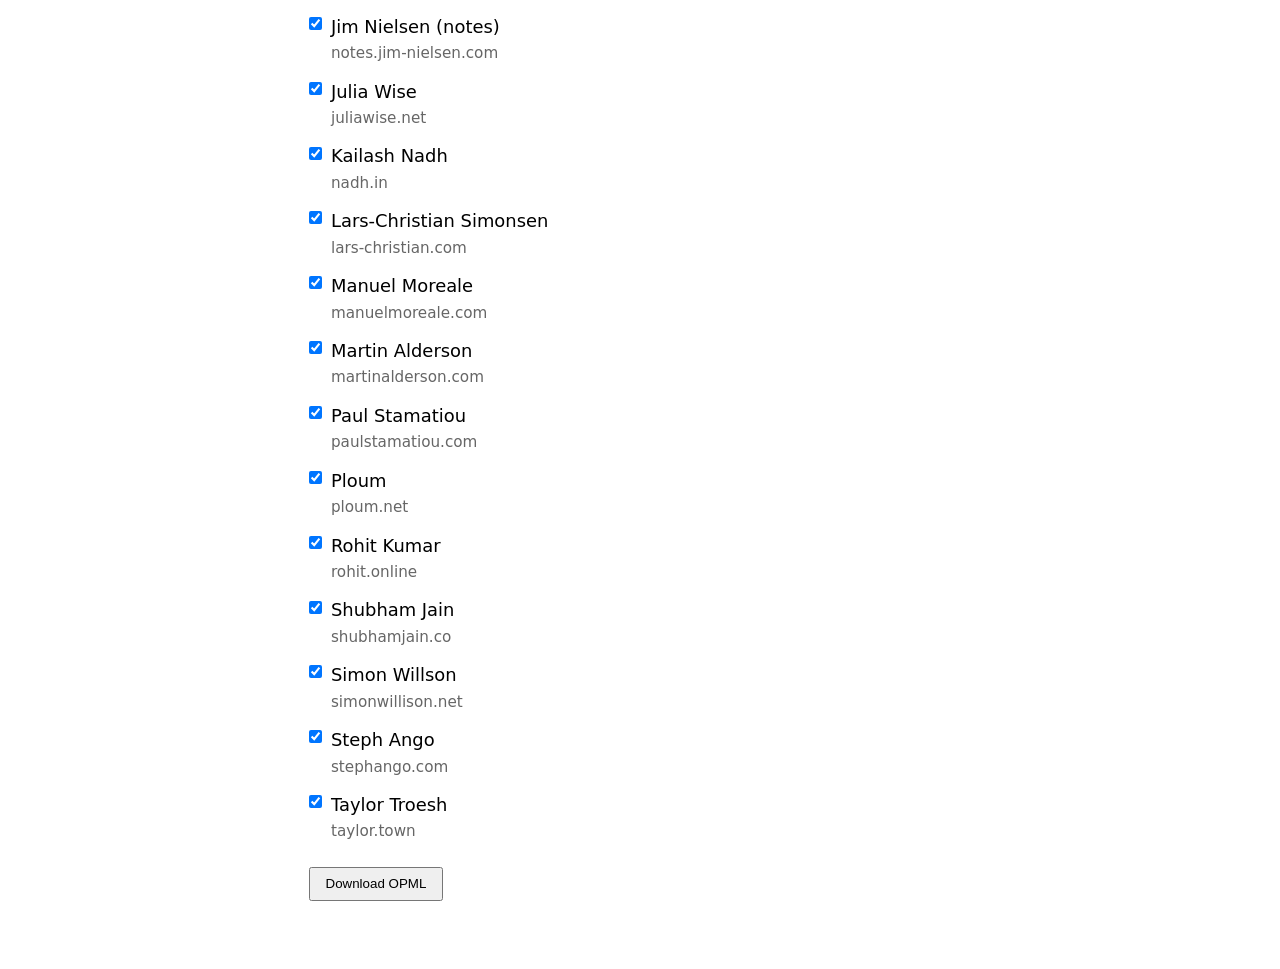
==== commit a1e6c0bc: "Remove OG image references" ====
--- a/download/index.html
+++ b/download/index.html
@@ -12,16 +12,9 @@
   <meta property="og:site_name" content="humane.directory">
   <meta property="og:locale" content="en_US">
   <meta property="og:url" content="https://humane.directory/download/">
-  <meta property="og:image" content="https://humane.directory/new-og-image.png">
-  <meta property="og:image:type" content="image/png">
-  <meta property="og:image:width" content="1200">
-  <meta property="og:image:height" content="630">
-  <meta property="og:image:alt" content="The humane.directory logo and title with a short description of personal websites with RSS and Atom feeds.">
-  <meta name="twitter:card" content="summary_large_image">
+  <meta name="twitter:card" content="summary">
   <meta name="twitter:title" content="Download - humane.directory">
   <meta name="twitter:description" content="Download humane.directory feeds as an OPML file.">
-  <meta name="twitter:image" content="https://humane.directory/new-og-image.png">
-  <meta name="twitter:image:alt" content="The humane.directory logo and title with a short description of personal websites with RSS and Atom feeds.">
   <link rel="icon" href="../favicon.svg" type="image/svg+xml">
   <link rel="stylesheet" href="../styles/base.css">
   <link rel="stylesheet" href="../styles/download.css">
--- a/styles/base.css
+++ b/styles/base.css
@@ -1,57 +1,26 @@
-:root {
-  --space-1: 0.25rem;
-  --space-2: 0.5rem;
-  --space-3: 0.75rem;
-  --space-4: 1rem;
-  --space-5: 1.5rem;
-  --space-6: 2rem;
-  --space-7: 2.5rem;
-  --border-subtle: #ccc;
-  --text-muted: #666;
-}
-
-*,
-*::before,
-*::after {
-  box-sizing: border-box;
-}
-
 body {
   max-width: 65ch;
-  margin: var(--space-6) auto;
-  padding: 0 var(--space-4);
+  margin: 2rem auto;
+  padding: 0 1rem;
   line-height: 1.5;
   font-family: system-ui, -apple-system, sans-serif;
 }
 
-.page-header {
-  display: grid;
-  gap: var(--space-4);
-  margin-bottom: var(--space-6);
-}
-
-.page-header h1 {
-  margin: 0;
-}
-
-.page-header-copy {
-  display: grid;
-  gap: var(--space-2);
+header {
+  margin-bottom: 2rem;
 }
 
 .page-header-copy p {
-  margin: 0;
+  margin-bottom: 0.5rem;
 }
 
 .header-list {
-  display: grid;
-  gap: var(--space-1);
-  margin: 0 0 0 1.25rem;
+  margin: 0 0 1rem 1.25rem;
   padding: 0;
 }
 
 .header-list li + li {
-  margin-top: 0;
+  margin-top: 0.2rem;
 }
 
 .site-logo {
@@ -75,14 +44,14 @@
 }
 
 .site-nav {
-  border-bottom: 1px solid var(--border-subtle);
-  padding-bottom: var(--space-4);
+  margin-top: 1rem;
+  border-bottom: 1px solid #ccc;
+  padding-bottom: 1rem;
 }
 
 .site-nav-list {
   display: flex;
-  flex-wrap: wrap;
-  gap: var(--space-4);
+  gap: 1rem;
   list-style: none;
   margin: 0;
   padding: 0;
@@ -105,16 +74,8 @@
   display: block;
   width: min(100%, 220px);
   height: auto;
-  margin: var(--space-4) 0 var(--space-5);
+  margin: 1rem 0 1.5rem;
   border-radius: 12px;
-}
-
-.page-header + main > :first-child {
-  margin-top: 0;
-}
-
-.page-header + main > :last-child {
-  margin-bottom: 0;
 }
 
 .page-error {
--- a/styles/download.css
+++ b/styles/download.css
@@ -1,11 +1,9 @@
 .download-intro {
-  margin-bottom: var(--space-5);
+  margin-bottom: 1.5rem;
 }
 
 .download-form {
-  display: grid;
-  gap: var(--space-5);
-  margin-bottom: var(--space-6);
+  margin-bottom: 2rem;
 }
 
 .download-section {
@@ -13,15 +11,15 @@
 }
 
 .download-section + .download-section {
-  margin-top: 0;
+  margin-top: 1rem;
 }
 
 .download-filter-sticky {
   position: sticky;
   top: 0;
   background: #fff;
-  padding: var(--space-4) 0 var(--space-5);
-  border-bottom: 1px solid var(--border-subtle);
+  padding: 1rem 0;
+  border-bottom: 1px solid #ccc;
   z-index: 10;
 }
 
@@ -30,34 +28,33 @@
   margin: 0;
 }
 
+.download-feed-section {
+  padding-top: 0;
+}
+
 .download-filter-controls {
   display: grid;
-  gap: var(--space-4);
-  padding-top: var(--space-4);
+  gap: 0.75rem;
+  padding-top: 1rem;
 }
 
 .download-feed-controls {
-  display: grid;
-  gap: var(--space-4);
-  padding-top: var(--space-4);
+  padding-top: 1rem;
 }
 
 .folder-options {
   display: flex;
   flex-wrap: wrap;
-  gap: var(--space-3);
+  gap: 0.35rem 0.85rem;
+  align-items: center;
 }
 
 .folder-option {
   display: inline-flex;
   align-items: center;
-  gap: 0.45rem;
+  gap: 0.35rem;
   cursor: pointer;
   margin: 0;
-  padding: 0.45rem 0.75rem;
-  border: 1px solid #d3d3dc;
-  border-radius: 0.75rem;
-  background: #fafafc;
 }
 
 .folder-option input {
@@ -65,24 +62,19 @@
 }
 
 .folder-option-count {
-  color: var(--text-muted);
+  color: #666;
 }
 
 .feed-options {
   display: grid;
-  gap: var(--space-3);
-  margin: 0;
+  gap: 0.85rem;
+  margin: 1rem 0 1.5rem;
 }
 
 .feed-option {
-  display: grid;
-  grid-template-columns: auto 1fr;
+  display: flex;
   align-items: flex-start;
-  gap: 0.65rem;
-  padding: 0.8rem 0.9rem;
-  border: 1px solid #ddd;
-  border-radius: 0.9rem;
-  background: #fcfcfc;
+  gap: 0.55rem;
 }
 
 .feed-option input {
@@ -91,7 +83,7 @@
 
 .feed-option-copy {
   display: grid;
-  gap: 0.15rem;
+  gap: 0.1rem;
 }
 
 .feed-option-name {
@@ -100,7 +92,7 @@
 }
 
 .feed-option-meta {
-  color: var(--text-muted);
+  color: #666;
   font-size: 0.95rem;
 }
 
@@ -110,7 +102,7 @@
 
 .download-status {
   min-height: 1.5rem;
-  margin: 0;
+  margin: 0.75rem 0 0;
 }
 
 .download-status.is-error {
@@ -122,23 +114,12 @@
 }
 
 .download-button {
-  justify-self: start;
-  padding: 0.55rem 1rem;
+  padding: 0.45rem 0.9rem;
 }
 
 @media (max-width: 40rem) {
   .folder-options {
-    gap: var(--space-2);
-    width: 100%;
-  }
-
-  .folder-option {
-    padding: 0.4rem 0.65rem;
-    font-size: 0.95rem;
-  }
-
-  .feed-option {
-    padding: 0.7rem 0.8rem;
+    gap: 0.35rem 0.5rem;
   }
 }
 
@@ -146,16 +127,6 @@
   .download-filter-sticky {
     background-color: #121212;
     border-bottom-color: #333;
-  }
-
-  .folder-option {
-    background-color: #1d1d1d;
-    border-color: #404040;
-  }
-
-  .feed-option {
-    background-color: #191919;
-    border-color: #333;
   }
 
   .folder-option-count,
